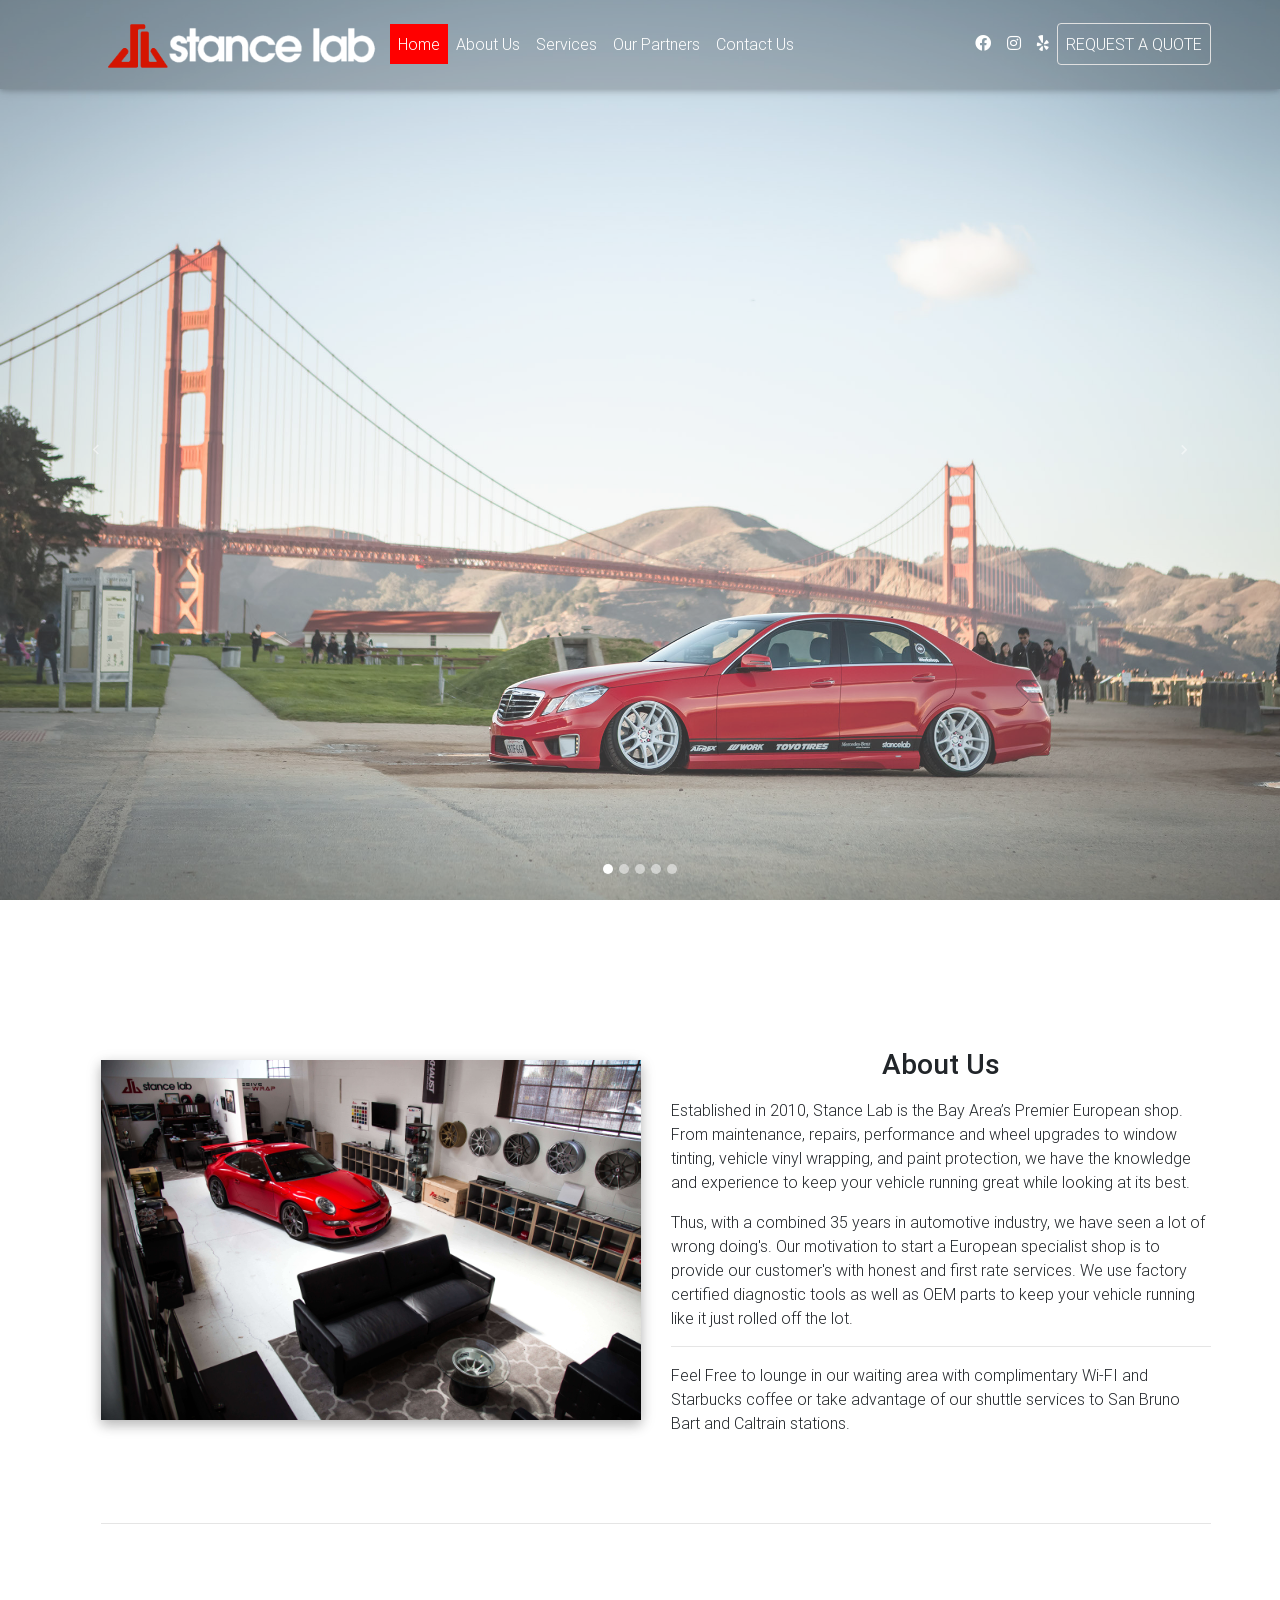
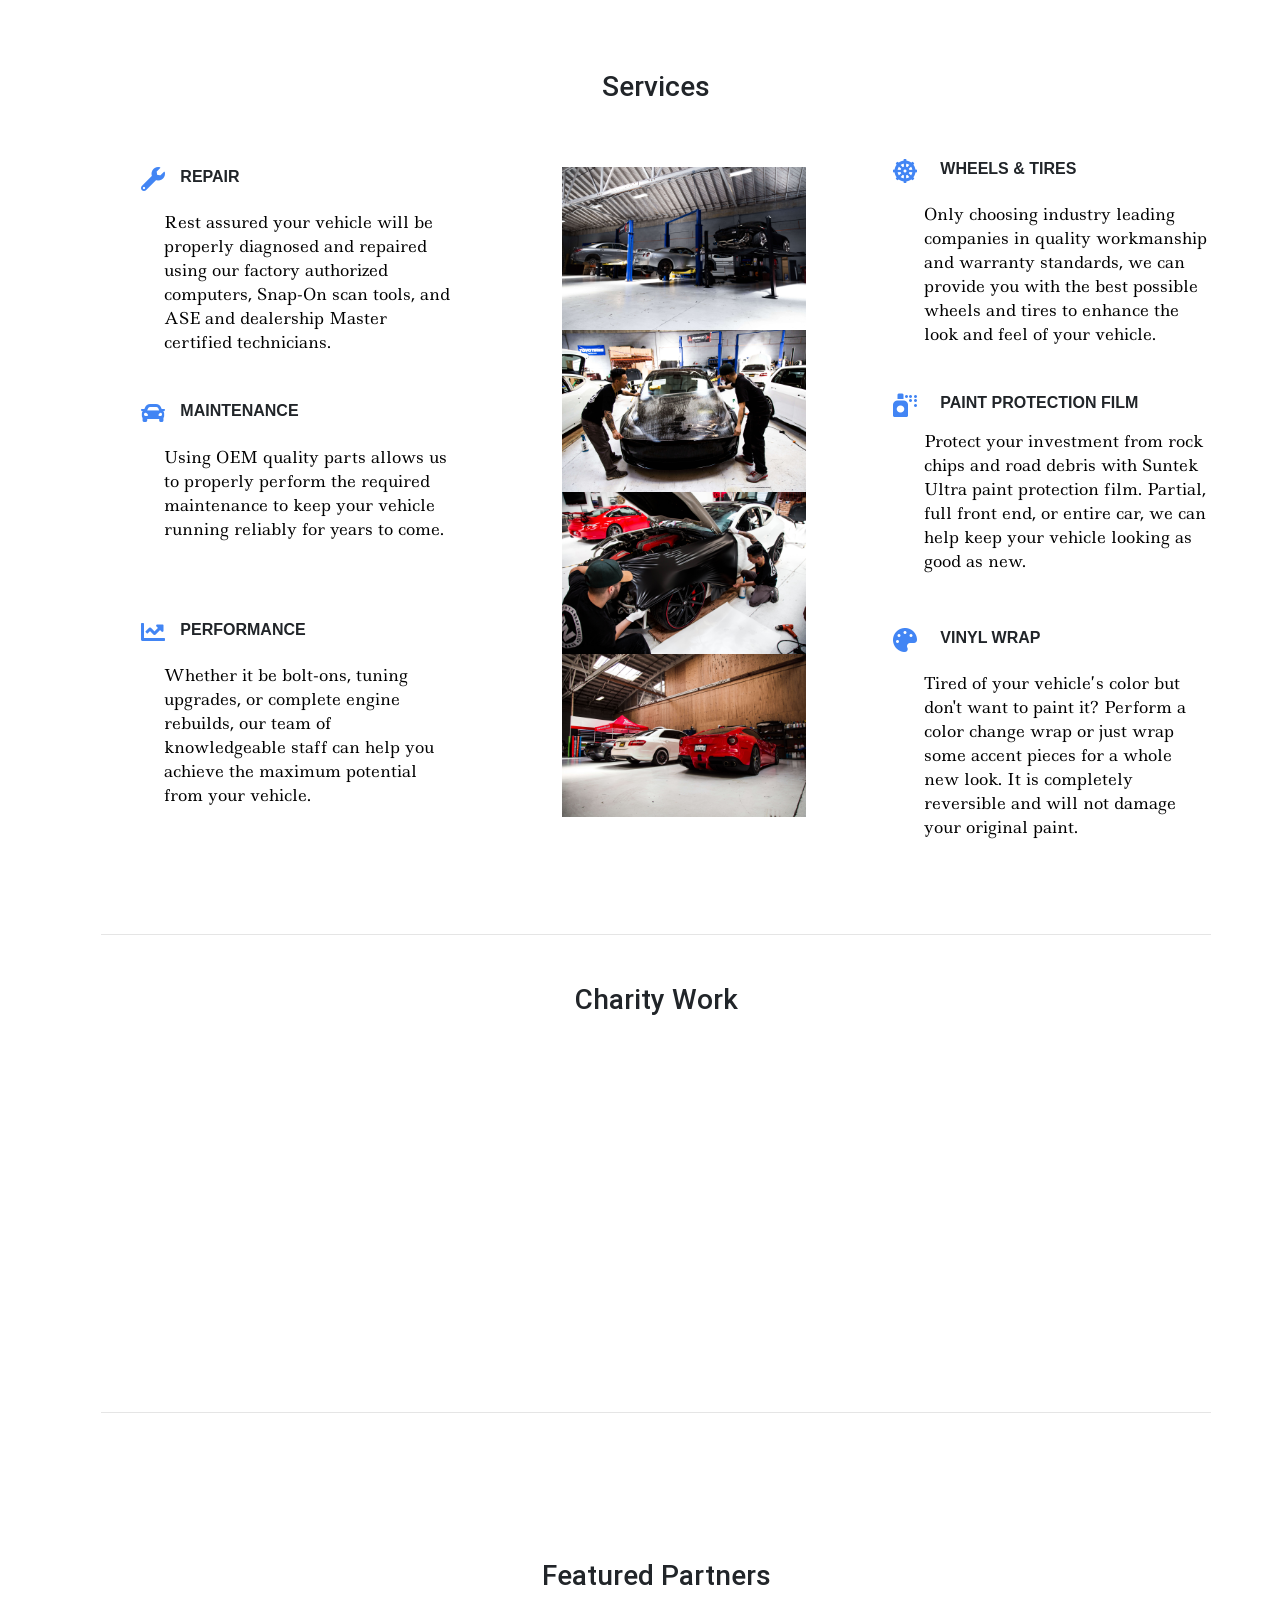
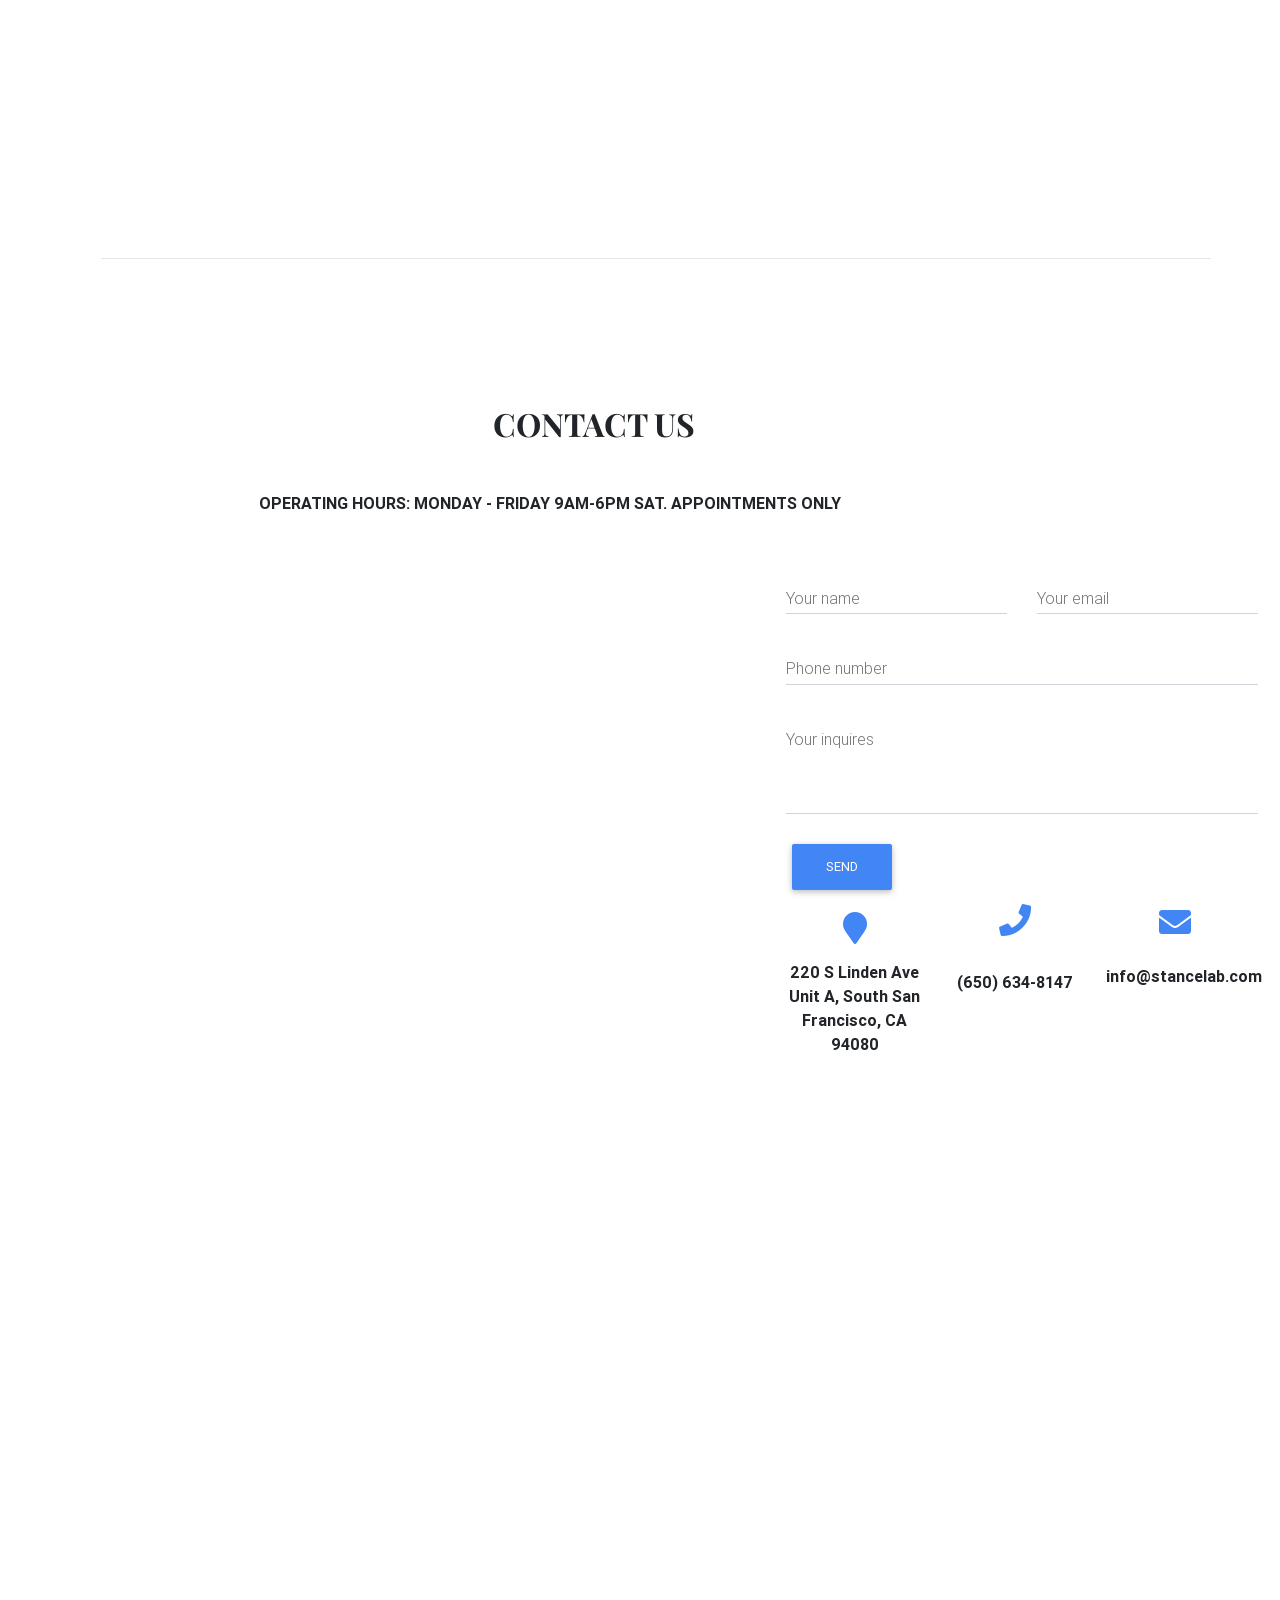
==== index.html @ 94ef3c23 "Final" ====
<!DOCTYPE html>
<html lang="en">

<head>
    <meta charset="utf-8">
    <meta name="viewport" content="width=device-width, initial-scale=1, shrink-to-fit=no">
    <meta http-equiv="x-ua-compatible" content="ie=edge">
    <link rel="shortcut icon" type="image/png" href="img/carousel photo/Logo/stance-logo - icon.png">
    <title>Stance Lab</title>
    <!-- Font Awesome -->
    <link rel="stylesheet" href="https://maxcdn.bootstrapcdn.com/font-awesome/4.7.0/css/font-awesome.min.css">
     <link rel="stylesheet" href="https://use.fontawesome.com/releases/v5.3.1/css/all.css" integrity="sha384-mzrmE5qonljUremFsqc01SB46JvROS7bZs3IO2EmfFsd15uHvIt+Y8vEf7N7fWAU" crossorigin="anonymous">
         <!-- Font-Family -->
    <link href="https://fonts.googleapis.com/css?family=Playfair+Display:400,700" rel="stylesheet">
    <link href="https://fonts.googleapis.com/css?family=Ledger" rel="stylesheet">
    <!-- Bootstrap core CSS -->
    <link href="css/bootstrap.min.css" rel="stylesheet">
    <!-- Material Design Bootstrap -->
    <link href="css/mdb.min.css" rel="stylesheet">
    <!-- Your custom styles (optional) -->
    <link href="css/style.css" rel="stylesheet">
<!--
    <link href="css/style.min.css" rel="stylesheet">
    
        
-->

    <style type="text/css">
      @media (min-width: 800px) and (max-width: 850px) {
              .navbar:not(.top-nav-collapse) {
                  background: #1C2331!important;
              }
          }
    </style>
</head>

<body>

  <!-- Navbar -->
  <nav class="navbar fixed-top navbar-expand-lg navbar-dark scrolling-navbar">
    <div class="container">

        <!-- Logo -->

        <img src="img/carousel photo/Logo/stance-logo.png" alt="logo" class="nav-logo" width ="16%">
      <!-- Collapse -->
      <button class="navbar-toggler" type="button" data-toggle="collapse" data-target="#navbarSupportedContent" aria-controls="navbarSupportedContent"
        aria-expanded="false" aria-label="Toggle navigation">
        <span class="navbar-toggler-icon"></span>
      </button>

      <!-- Links -->
      <div class="collapse navbar-collapse" id="navbarSupportedContent">

        <!-- Left -->
        <ul class=" main-nav navbar-nav mr-auto">
          <li class="nav-item active">
            <a class="nav-link" href="#Home">Home
              <span class="sr-only">(current)</span>
            </a>
          </li>
          <li class="nav-item">
            <a class="nav-link" href="#about">About Us</a>
          </li>
          <li class="nav-item">
            <a class="nav-link" href="#services">Services</a>
          </li>
          <li class="nav-item">
            <a class="nav-link" href="#partners">Our Partners</a>
          </li>
          <li class="nav-item">
            <a class="nav-link" href="#location">Contact Us</a>
          </li>
        </ul>

        <!-- Right -->
        <ul class="second-nav navbar-nav nav-flex-icons">
          <li class="nav-item">
            <a href="https://www.facebook.com/likestancelab/" class="nav-link" target="_blank">
              <i class="FB fab fa-facebook"></i>
            </a>
          </li>
          <li class="nav-item">
            <a href="https://www.instagram.com/stancelab/?hl=en" class="nav-link" target="_blank">
              <i class="IG fab fa-instagram"></i>
            </a>
          </li>
           <li class="nav-item">
            <a href="https://www.yelp.com/biz/stance-lab-san-francisco?osq=stance+lab" class="nav-link" target="_blank">
              <i class="Yelp fab fa-yelp"></i>
            </a>
          </li>
          <li class="nav-item">
            <a href="#form" class="quoteBtn nav-link border border-light rounded">
               Request a quote
            </a>
          </li>
        </ul>
      </div>

    </div>
  </nav>
  <!-- Navbar -->

  <!--Carousel Wrapper-->
  <div id="StanceSlide" class="carousel slide carousel-fade" data-ride="carousel">

    <!--Indicators-->
    <ol class="carousel-indicators">
      <li data-target="#StanceSlide" data-slide-to="0" class=" item1 active"></li>
      <li data-target="#StanceSlide" data-slide-to="1" class="item2"></li>
      <li data-target="#StanceSlide" data-slide-to="2" class="item3"></li>
      <li data-target="#StanceSlide" data-slide-to="3" class="item4"></li>
      <li data-target="#StanceSlide" data-slide-to="4" class="item5"></li>
    </ol>
    <!--/.Indicators-->

    <!--Slides-->
    <div class="carousel-inner" role="listbox">

      <!--First slide-->
      <div id="Home" class="carousel-item active">
      
    <div class="view" style="background-image: url('img/carousel photo/Header%201.jpg'); background-repeat: no-repeat; background-size: cover; background-position: 50% bottom">
        </div>
    
      </div>
      <!--/First slide-->

      <!--Second slide-->
      <div class="carousel-item">
        <div class="view " style="background-image: url('img/carousel photo/Header%202.jpg'); background-repeat: no-repeat; background-size: cover; background-position:50% 80%;">
       </div>
      </div>
      <!--/Second slide-->

      <!--Third slide-->
      <div class="carousel-item">
    <div class="view " style="background-image: url('img/carousel photo/Header%203.jpg'); background-repeat: no-repeat; background-size: cover; background-position: 50% bottom;">
       </div>
      </div>
      <!--/Third slide-->

       <!--Fourth slide-->
      <div class="carousel-item">
    <div class="view " style="background-image: url('img/carousel photo/Header%204.jpg'); background-repeat: no-repeat; background-size: cover; background-position: 50% bottom;">
       </div>
      </div>
      <!--/ Fourth slide-->


    <!--Fifth slide-->
      <div class="carousel-item">
    <div class="view " style="background-image: url('img/carousel photo/Header%205.jpg');  background-repeat: no-repeat; background-size: cover; background-position: 50% bottom;">
       </div>
      </div>
      <!--/ Fifth slide-->
       </div>
    <!--/.Slides-->

    <!--Controls-->
    <a class="leftarrow carousel-control-prev" href="#StanceSlide" role="button" data-slide="prev">
      <span class="carousel-control-prev-icon" aria-hidden="true"></span>
      <span class="sr-only">Previous</span>
    </a>
    <a class="rightarrow carousel-control-next" href="#StanceSlide" role="button" data-slide="next">
      <span class="carousel-control-next-icon" aria-hidden="true"></span>
      <span class="sr-only">Next</span>
    </a>
    <!--/.Controls-->

  </div >
  <!--/.Carousel Wrapper-->
  <!--Main layout-->
  <main class ="mainClass">
   
    <div class="container">

      <!--Section: Main info-->
      <section class="mt-5 wow fadeIn">

        <!--Grid row-->
        <div class="row">

            <div class="col-md-6 mb-4">

            <img src="img/carousel photo/Showroom.jpg" class="showroom-img img-fluid z-depth-1-half" width="100%" alt="Showroom">

          </div>
          <!--Grid column-->
          <!--Grid column-->
          <div id= "about" class="col-md-6 mb-4">

           <!-- Main heading -->
            <h3 class="h3 text-center mb-3">About Us</h3>
            <p> Established in 2010, Stance Lab is the Bay Area’s Premier European shop. From maintenance, repairs, performance and wheel upgrades to window tinting, vehicle vinyl wrapping, and paint protection, we have the knowledge and experience to keep your vehicle running great while looking at its best. </p>

            <p>Thus, with a combined 35 years in automotive industry, we have seen a lot of wrong doing's. Our motivation to start a European specialist shop is to provide our customer's with honest and first rate services. We use factory certified diagnostic tools as well as OEM parts to keep your vehicle running like it just rolled off the lot.</p>
            <!-- Main heading -->

            <hr>

            <p>
              Feel Free to lounge in our waiting area with complimentary Wi-FI and Starbucks coffee or take advantage of our shuttle services to San Bruno Bart and Caltrain stations.</p>
              </div>
          <!--Grid column-->
          </div>
          <!--Grid column-->

        <!--Grid row-->

      </section>
      <!--Section: Main info-->

      <hr class="my-5">

      <!--Section: Main features & Quick Start-->
     
       <!--Section: SERVICES-->
      <section id="services">

        <h2 class="services-h2 my-5 h3 text-center">Services</h2>

        <!--First row-->
        <div class="row features-small mb-5 mt-3 wow fadeIn">

          <!--First column-->
          <div class=" first-row col-md-4">
            <!--First row-->
            <div class="row">
              <div class="col-2">
                <i class="fa fa-wrench"></i>

              </div>
              <div class="col-10">
<!--              <img src="img/carousel photo/Mechanical Shop.jpg" class="MS-1 img-fluid z-depth-1-half" alt="">-->
      <h6 class="left-ft1 feature-title"><strong>Repair</strong></h6>
                <p class="left-gt1 grey-text">Rest assured your vehicle will be properly diagnosed and repaired using our factory authorized computers, Snap-On scan tools, and ASE and dealership Master certified technicians.
                </p>
                <div style="height:15px"></div>
              </div>
            </div>
            <!--/First row-->

            <!--Second row-->
            <div class="row">
              <div class="col-2">
         <i class="fa fa-car"></i>
              </div>
              <div class="col-10">
                <h6 class="left-ft2  feature-title"><strong>Maintenance</strong></h6>
                <p class="left-gt2 grey-text">Using OEM quality parts allows us to properly perform the required maintenance to keep your vehicle running reliably for years to come.</p>
                <div style="height:15px"></div>
              </div>
            </div>
            <!--/Second row-->

            <!--Third row-->
            <div class="row">
              <div class="col-2">
                <i class="fa fa-line-chart" aria-hidden="true"></i>
              </div>
              <div class="col-10">
                <h6 class="left-ft3 feature-title"><strong>Performance</strong></h6>
                <p class="left-gt3 grey-text">
Whether it be bolt-ons, tuning upgrades, or complete engine rebuilds, our team of knowledgeable staff can help you achieve the maximum potential from your vehicle.</p>
                <div style="height:15px"></div>
              </div>
            </div>
            <!--/Third row-->

     <!--Fourth row-->
<!--
            <div class="row">
              <div class="col-2">
                <i class="fa fa-check-circle fa-2x indigo-text"></i>
              </div>
              <div class="col-10">
                <h6 class="feature-title"><strong>Wheels & Tires </strong> </h6>
                <p class="grey-text">Only choosing industry leading companies in quality workmanship and warranty standards, we can provide you with the best possible wheels and tires to enhance the look and feel of your vehicle.</p>
                <div style="height:15px"></div>
              </div>
            </div>
-->
            <!--/Fourth row-->
          </div>
          <!--/First column-->
          <!-- need the alt name -->
           <div class=" first-row col-md-4">
           <div class=" img-row row">
            <img src="img/carousel photo/Mechanical Shop.jpg" width="70%" height="100%"  class="carousel-horiz-1" alt="Repair/Maintenance"> 
            <img src="img/carousel photo/PPF Install.jpg" width="70%" height="100%" class="carousel-horiz-2" alt="Paint Protection Film"> 
            <img src="img/carousel photo/Wrap Install.jpg" width="70%" height="100%"  class="carousel-horiz-3" alt="Wrap Installment"> 
          <img src="img/carousel photo/Wrap Shop.jpg" width="70%" height="100%" class="carousel-horiz-4"  alt="Wrap Done">     
               </div>
            </div>
    
          <!--Third column-->
          <div class="next-row col-md-4 mt-2">
            <!--First row-->
            <div class="row">
              <div class="col-2">
                 <i class="fa fa-dharmachakra"></i>
              </div>
              <div class="col-10">
                <h6 class="right-ft1 feature-title"><strong>Wheels & Tires </strong></h6>
                <p class="right-gt1 grey-text">Only choosing industry leading companies in quality workmanship and warranty standards, we can provide you with the best possible wheels and tires to enhance the look and feel of your vehicle.
                </p>
                <div style="height:15px"></div>
              </div>
            </div>
            <!--/First row-->

            <!--Second row-->
            <div class="row">
              <div class="col-2">
                <i class="fas fa-spray-can"></i>
              </div>
              <div class="col-10">
                <h6 class="right-ft2  feature-title"><strong>Paint Protection Film </strong></h6>
                <p class="right-gt2 grey-text">Protect your investment from rock chips and road debris with Suntek Ultra paint protection film. Partial, full front end, or entire car, we can help keep your vehicle looking as good as new.
</p>
                <div style="height:15px"></div>
              </div>
            </div>
            <!--/Second row-->

            <!--Third row-->
            <div class="row">
              <div class="col-2">
                <i class="fas fa-palette"></i>
              </div>
              <div class="col-10">
                <h6 class="right-ft3 feature-title"><strong>Vinyl Wrap </strong> </h6>
                <p class="right-gt3 grey-text">
Tired of your vehicle’s color but don't want to paint it? Perform a color change wrap or just wrap some accent pieces for a whole new look. It is completely reversible and will not damage your original paint.

                </p>
                <div style="height:15px"></div>
              </div>
            </div>
            <!--/Third row-->

          </div>
          <!--/Third column-->

        </div>
        <!--/First row-->

      </section>
      <!--Section: Not enough-->

      <hr class="mb-5">

       <!--Section: Main features & Quick Start-->
      <section>

        <h3 class="h3 text-center mb-5">Charity Work</h3>

        <!--Grid row-->
        <div class="row wow fadeIn">



          <!--Grid column-->
          <div class=" carousel-hh1  col-xl-3 col-lg-6">
             <img src="img/carousel%20photo/HH%201.jpg" class="hh-1 img-fluid z-depth-1-half" width="90%" height="50%" alt="Happy Hallow">
             </div>
             <div class="carousel-hh2  col-xl-3 col-lg-6">
             <img src="img/carousel%20photo/HH%202.jpg" class="hh-1 img-fluid z-depth-1-half" width="90%" height="50%" alt="Happy Hallow">
             </div>
             <div class=" carousel-hh3  col-xl-3 col-lg-6">
             <img src="img/carousel%20photo/HH%203.jpg" class="hh-1 img-fluid z-depth-1-half" width="90%" height="50%" alt="Happy Hallow">
             </div>


            <!--/Grid column-->

            <!--Grid column-->
          <div class="col-lg-6 col-md-12 px-4">

            <!--First row-->
            <div class="row">
              <div class="col-1 mr-3">

              </div>
              <div class="col-10">

                <p class="hh-text grey-text">It was an honor to partner with Happy Hollow Park and Zoo to create these wonderful print wraps. These vehicles are used to transport their awesome animal helpers to visit schools and other events for educational purposes. So glad we could be a part of this project!</p>
              </div>
            </div>
            <!--/First row-->

          </div>
          <!--/Grid column-->

        </div>
        <!--/Grid row-->
      </section>
         <hr class="partners-hr mb-5">

      <!--Section: More-->
      <section id="partners">

        <h2 class="my-5 h3 text-center">Featured Partners</h2>

        <!--First row-->
        <div class="partner-row row features-small mt-5 wow fadeIn">

          <!--Grid column-->
          <div class="col-xl-3 col-lg-6">
            <!--Grid row-->
            <div class="row">
              <div class=" WE col-10 mb-2 pl-3">
               <a href="http://weistec.com/"> <img src="img/carousel photo/vendors/WeistcEngineering.jpg" class="hh-1 img-fluid z-depth-1-half" alt="WeistcEngineering">  </a>
              </div>
            </div>
            <!--/Grid row-->
          </div>
          <!--/Grid column-->

          <!--Grid column-->
          <div class="col-xl-3 col-lg-6">
            <!--Grid row-->
            <div class="row">
              <div class="FI col-10 mb-2">
                <a href ="http://www.fi-exhaust.com/"><img src="img/carousel%20photo/vendors/FI.png" class="hh-1 img-fluid z-depth-1-half" alt="Fi Exhaust"> </a>
              </div>
            </div>
            <!--/Grid row-->
          </div>
          <!--/Grid column-->

          <!--Grid column-->
          <div class="col-xl-3 col-lg-6">
            <!--Grid row-->
            <div class="row">

              <div class="LW col-10 mb-2">
                  <a href ="http://libertywalk.co.jp/"><img src="img/carousel photo/vendors/lb-logo01.png" class="hh-1 img-fluid z-depth-1-half" alt="Liberty Walk"> </a>
              </div>
            </div>
            <!--/Grid row-->
          </div>
          <!--/Grid column-->

          <!--Grid column-->
          <div class="col-xl-3 col-lg-6">
            <!--Grid row-->
            <div class="row">

              <div class=" HRE col-10 mb-2">
                <a href ="https://www.hrewheels.com/"><img src="img/carousel photo/vendors/HreP.jpg" class="hh-1 img-fluid z-depth-1-half" alt="HRE Performance"> </a>
              </div>
            </div>
            <!--/Grid row-->
          </div>
          <!--/Grid column-->

        </div>
        <!--/First row-->

        <!--Second row-->
        <div class="partner-row-two row features-small mt-4 wow fadeIn">

          <!--Grid column-->
          <div class="col-xl-3 col-lg-6">
            <!--Grid row-->
            <div class="row">

              <div class="Foregestar col-10 mb-2">
                     <a href ="https://www.forgestar.com/"><img src="img/carousel photo/vendors/Forgestar.png" class="hh-1 img-fluid z-depth-1-half" alt="Forgestar"> </a>
              </div>
            </div>
            <!--/Grid row-->
          </div>
          <!--/Grid column-->

          <!--Grid column-->
          <div class="col-xl-3 col-lg-6">
            <!--Grid row-->
            <div class="row">

              <div class=" M col-10 mb-2">
                <a href ="https://www.3m.com/"><img src="img/carousel photo/vendors/3MFILMS.png" class="hh-1 img-fluid z-depth-1-half" alt="3M"> </a>
              </div>
            </div>
            <!--/Grid row-->
          </div>
          <!--/Grid column-->

          <!--Grid column-->
          <div class="col-xl-3 col-lg-6">
            <!--Grid row-->
            <div class="row">

              <div class="SunTek col-10 mb-2">
               <a href ="https://www.suntekfilms.com/Default.aspx"><img src="img/carousel photo/vendors/suntekPNG.png" class="hh-1 img-fluid z-depth-1-half" alt="SunTek"> </a>
              </div>
            </div>
            <!--/Grid row-->
          </div>
          <!--/Grid column-->

          <!--Grid column-->
          <div class="col-xl-3 col-lg-6">
            <!--Grid row-->
            <div class="row">

              <div class="Avery col-10 mb-2">
                 <a href ="https://graphics.averydennison.com/en/home.html"><img src="img/carousel photo/vendors/Avery.png" class="hh-1 img-fluid z-depth-1-half" alt="Avery Dennison"> </a>
              </div>
            </div>
            <!--/Grid row-->
          </div>
          <!--/Grid column-->

        </div>
        <!--/Second row-->

      </section>
      <!--Section: More-->
   
    <hr class=" hr-location mb-5">
    <!-- Google Map -->
<div class=" form-row row" id="form">
             <hr class="next-sec mb-5">

          <section id="location">
            <h2 class="request-quote my-5 h3 text-center">Contact Us</h2>
              <p class="inquries"><strong>OPERATING HOURS: MONDAY - FRIDAY 9AM-6PM SAT. APPOINTMENTS ONLY </strong> </p>
        <div class="map" style="height: 500px"></div>

           <!--Grid column-->
        <div class="contactForm col-md-9 mb-md-0 mb-5">
            <form id="contact-form" name="contact-form" action="mail.php" method="POST">

                <!--Grid row-->
                <div class="row">

                    <!--Grid column-->
                    <div class="col-md-6">
                        <div class="md-form mb-0">
                            <input type="text" id="name" name="name" class="form-control" required>
                            <label for="name" class="">Your name</label>
                        </div>
                    </div>
                    <!--Grid column-->

                    <!--Grid column-->
                    <div class="col-md-6">
                        <div class="md-form mb-0">
                            <input type="email" id="email" name="email" class="form-control" required>
                            <label for="email" class="">Your email</label>
                        </div>
                    </div>
                    <!--Grid column-->

                </div>
                <!--Grid row-->

                <!--Grid row-->
                <div class="row">
                    <div class="col-md-12">
                        <div class="md-form mb-0">
                            <input type="text" id="subject" name="subject" class="form-control" required>
                            <label for="subject" class="">Phone number</label>
                        </div>
                    </div>
                </div>
                <!--Grid row-->

                <!--Grid row-->
                <div class="row">

                    <!--Grid column-->
                    <div class="col-md-12">

                        <div class="md-form">
                            <textarea type="text" id="message" name="message" rows="2" class="form-control md-textarea"></textarea>
                            <label for="message">Your inquires</label>
                        </div>

                    </div>
                </div>
                <!--Grid row-->

            </form>
                <div class="sendBtn center-on-small-only">
                        <a class="btn btn-primary" onclick="validateForm()">Send</a>
                    </div> <div class="status" id="status"></div>
        </div>
        <!--Grid column-->

        <!--Grid column-->
      <div class=" contactForm col-md-3 text-center">
            <ul class="list-unstyled mb-0">
                <li><i class="fa fa-map-marker fa-2x"></i>
                    <p class ="address_CT">220 S Linden Ave Unit A, South San Francisco, CA 94080</p>
                </li>

                <li><i class="fa fa-phone mt-4 fa-2x"></i>
                    <p class ="number_CT">(650) 634-8147</p>
                </li>

                <li><i class="fa fa-envelope mt-4 fa-2x"></i>
                    <p class ="email_CT"> info@stancelab.com</p>
                </li>
            </ul>
        </div>
        <!--Grid column-->
</section>
</div>
</div>
</main>
  <!--Main layout-->

  <!--Footer-->
  <footer class="page-footer text-center font-small mt-4 wow fadeIn">

    <!--Call to action-->
    <div class="pt-4">
         <a href="#StanceSlide"><img src="img/carousel photo/Logo/stance-logo - icon.png" alt="logo" class="footer-logo" width ="3%"></a>
     
    </div>
  <!--/.Call to action-->

    <hr class="my-4">

    <!-- Social icons -->
    <div class="pb-4">
      <a href="https://www.facebook.com/likestancelab/" target="_blank">
        <i class="fab fa-facebook mr-3"></i>
      </a>

      <a href="https://www.instagram.com/stancelab/?hl=en " target="_blank">
        <i class="fab fa-instagram mr-3"></i>
      </a>

      <a href="https://www.yelp.com/biz/stance-lab-san-francisco" target="_blank">
        <i class="fab fa-yelp mr-3"></i>
      </a>
</div>
    <!-- Social icons -->

    <!--Copyright-->
    <div class="footer-copyright py-3">
      © 2018 Copyright:
      <a href="https://mdbootstrap.com/bootstrap-tutorial/" target="_blank"> Stacelab.com </a>
    </div>
    <!--/.Copyright-->

  </footer>
  <!--/.Footer-->

    <!-- SCRIPTS -->
    <!-- JQuery -->
    <script type="text/javascript" src="js/jquery-3.3.1.min.js"></script>
     <script src="https://cdnjs.cloudflare.com/ajax/libs/jquery/3.2.1/jquery.min.js"></script>
    <!-- Bootstrap tooltips -->
    <script type="text/javascript" src="js/popper.min.js"></script>
    <!-- Bootstrap core JavaScript -->
    <script type="text/javascript" src="js/bootstrap.min.js"></script>
    <!-- MDB core JavaScript -->
    <script type="text/javascript" src="js/mdb.min.js"></script>
    <!-- Google Maps -->
     <script src="https://maps.google.com/maps/api/js?key=AIzaSyBK3Wv9VU744TjYzlObE9_osPQ2IBI7tfQ"></script>
    <script src="js/gmaps.js"></script>
    <script src ="js/script.js"></script>
      <!-- Initializations -->
  <script type="text/javascript">
    // Animations initialization
    new WOW().init();
      
      $('a[href*="#"]')
  // Remove links that don't actually link to anything
  .not('[href="#"]')
  .not('[href="#0"]')
  .click(function(event) {
    // On-page links
    if (
      location.pathname.replace(/^\//, '') == this.pathname.replace(/^\//, '')
      &&
      location.hostname == this.hostname
    ) {
      // Figure out element to scroll to
      var target = $(this.hash);
      target = target.length ? target : $('[name=' + this.hash.slice(1) + ']');
      // Does a scroll target exist?
      if (target.length) {
        // Only prevent default if animation is actually gonna happen
        event.preventDefault();
        $('html, body').animate({
          scrollTop: target.offset().top
        }, 1000, function() {
          // Callback after animation
          // Must change focus!
          var $target = $(target);
          $target.focus();
          if ($target.is(":focus")) { // Checking if the target was focused
            return false;
          } else {
            $target.attr('tabindex','-1'); // Adding tabindex for elements not focusable
            $target.focus(); // Set focus again
          };
        });
      }
    }
  });

      
    function validateForm() {
   document.getElementById('status').innerHTML = "Sending...";
formData = {
    'name'     : $('input[name=name]').val(),
    'email'    : $('input[name=email]').val(),
    'subject'  : $('input[name=subject]').val(),
    'message'  : $('textarea[name=message]').val()
};


$.ajax({
url : "mail.php",
type: "POST",
data : formData,
success: function(data, textStatus, jqXHR)
{

    $('#status').text(data.message);
    if (data.code) //If mail was sent successfully, reset the form.
    $('#contact-form').closest('form').find("input[type=text], textarea").val("");
},
error: function (jqXHR, textStatus, errorThrown)
{
    $('#status').text(jqXHR);
}
});
}
      
$('.carousel').carousel({
interval: 3000
})   

      
      
</script>
</body>

</html>
---- css/style.css ----
/* Required height of parents of the Full Page Carousel for proper displaying carousel itself */

html,
body,
.view {
  height: 100%; 

}
/* Full Page Carousel itself*/
.carousel {
  height: 100%; }
  .carousel .carousel-inner {
    height: 100%; }
    .carousel .carousel-inner .carousel-item,
    .carousel .carousel-inner .active {
      height: 100%; }

.carousel-logo{
    position: relative;
    left:8rem;
}
.container{
    position: relative;
    left: 1rem;
}
.view{
    opacity: 0.8 !important;
    overflow-x: hidden;
}
.mask{
    background-color: none;
}
/* Navbar animation */
.nav-logo{
    width:26%;
}
.navbar.navbar-dark .navbar-nav .nav-item.active>.nav-link{
    background-color: rgb(255, 0, 0) !important;
}
.navbar {
  background-color: rgba(0, 0, 0, 0.2); }

.top-nav-collapse {
  background-color: #1C2331; }

/* Adding color to the Navbar on mobile */
@media only screen and (max-width: 768px) {
  .navbar {
    background-color: #1C2331; } 
}

/* Footer color for sake of consistency with Navbar */
.page-footer {
  background-color: #1C2331; }

.quoteBtn{
    text-transform: uppercase;
    color:#F9F9F9;


}

.quoteBtn:hover{
    background-color:#BF0920;
    color:#F9F9F9;

}


.d-none{
    display:block !important;
}



.fa-wrench,
.fa-car{
   color: #4285f4!important;
    font-size:1.5rem;
        position: relative;
    left: 2.5rem;
    top: 1rem;
}

.fa-line-chart{
    color: #4285f4!important;
    font-size:1.5rem;
        position: relative;
    left: 2.5rem;
    top: 3rem;

}

.fa-dharmachakra,
.fa-spray-can{
     color: #4285f4!important;
    font-size:1.5rem;
     position: relative;
    left: 2rem;
}
.fa-palette{
      color: #4285f4!important;
    font-size:1.5rem;
     position: relative;
    left: 2rem;
}

.feature-title{
    font-family: 'Bitter', sans-serif;
    font-weight: bold;
}


.hh-text{

    position: relative;
    top: 1rem;
    left:20rem;
    text-align: center;


}


strong
{
        text-transform: uppercase;
}

.grey-text{
     font-family: 'Ledger', serif;
    color:black !important;
}


.showroom-img{
   position: relative;
    top: 7rem;
}

#about{
  padding-top: 100px;
}

#services{
  padding-top: 50px;
}

#location{
  padding-top:50px;
}
#partners{
  padding-top:50px;
}


.form-row{
        max-height: 936px;
}


.request-quote{
    text-transform: uppercase;
    text-align: center;
    font-weight: bold;
    position: relative;
    font-family: 'Playfair Display', serif;
    right:18rem;
    font-size:2rem;
}
.inquries{
    position: relative;
    text-transform: uppercase;
    font-weight: bold;
    
    right:18rem;
}
.contactForm{
        position: relative;
    bottom: 30rem;
    left: 14rem;

}
.fa-map-marker{
    padding:1rem;
}
.fa-phone {
  position: relative;
    bottom: 12rem;
    left: 10rem;

}
.number_CT{
      position: relative;
    bottom: 10rem;
    left: 10rem;
}

.fa-envelope{
    position: relative;
    bottom: 18rem;
    left: 20rem;
}
.email_CT{
    position: relative;
    bottom: 16.5rem;
    left: 20rem;
}

.left-ft1,
.left-ft2,
.left-ft3{
    padding:1rem;
}
.left-ft3{
    position: relative;
    top: 2rem;
}

.left-gt3{
    position: relative;
    top: 2rem;
}


.right-ft1,
.right-ft2{
padding: 1rem;
position: relative;
bottom: 1rem;

}
.right-ft3{
    padding: 1rem;
position: relative;
bottom: 1rem;
}

.right-gt1{
        position: relative;
    bottom: 1rem;
}
.right-gt2{
    position: relative;
    bottom: 1.5rem;
}
.right-gt3{
    position: relative;
    bottom: 1rem;
}
.img-row{
     padding:1rem;
    position: relative;
    left: 5rem;
}


.carousel-hh1{
    width:500px;
    position: relative;
    left: 12rem;
}

.carousel-hh2{
    position: relative;
    left: 10rem;
}

.carousel-hh3{
    position: relative;
    left: 9rem;
}

.map{
    position: relative;
    right:32rem;
    width: 669px;
}


.fa-map-marker,
.fa-phone,
.fa-envelope{
    color: #4285f4!important;
    
    
}
.address_CT,
.number_CT,
.email_CT{
    font-weight: bold;
}
.fa-facebook:hover{
    color: #3b5998;
}
.fa-instagram:hover{
    color:#c32aa3;


}
.fa-yelp:hover{
    color:#d32323;
}
.info{
    font-weight: bolder;
    font-family: 'Ledger', serif;
    
}

#status
{
    font-size: 1.5rem;
    color: #4285f4!important;
}
/* Media Queries */
@media only screen and (max-width:1200px){
.carousel .carousel-indicators li {
    top: -3rem;
}

.view{
        height:100%;
    }
.nav-logo {
    width: 22%;
}
.img-row{
    width: 352px;
    height: 200px;
    position: relative;
    left: 4rem;
    bottom: 2rem;
    }    
.left-ft1{
    position: relative;
    padding: 1rem;
    bottom: 3rem;
    font-size: 15px; 
    }  
    
 .left-gt1
{
    position: relative;
    bottom: 3rem;
    font-size: 15px;
    }   
    
.left-ft2{
        position: relative;
    padding: 1rem;
    bottom: 1rem;
    font-size: 15px;  
    }   
    
 .left-gt2
{
    position: relative;
    font-size: 15px;
    }      

.left-ft3 {
    position: relative;
    top: 1rem;
}    
    
.left-gt3 {
    position: relative;
    top: 1rem;
    font-size: 15px;
}    
    
    
    
.fa-wrench {
    color: #4285f4!important;
    font-size: 1.5rem;
    position: relative;
    left: 1.5rem;
    top: -2rem;
}
.fa-car{
         color: #4285f4!important;
    font-size: 1.5rem;
    position: relative;
    left: 1.5rem;
    top: 0;  
    }    

.fa-line-chart {
    color: #4285f4!important;
    font-size: 1.5rem;
    position: relative;
    left: 1.5rem;
    top: 2rem;

}
.right-ft1, 
.right-ft2, 
.right-ft3 {
    position: relative;
    padding: 1rem;
    bottom: 3rem;
    font-size: 14px;
}
   
.right-gt1,
.right-gt2,
.right-gt3 {
       position: relative;
    bottom: 3rem;
    font-size: 15px;
}    
    

.fa-dharmachakra, 
.fa-spray-can,
.fa-palette {
    color: #4285f4!important;
    font-size: 1.5rem;
    position: relative;
    left: 1rem;
    bottom: 2rem;
}     
.hh-text{

 position: relative;
    top: 3rem;
    left: 15rem;
    text-align: center;

}
.carousel-hh1{
        max-width: 20rem;
    left: 3rem;

}
.carousel-hh2{
    max-width: 20rem;
    left: 1rem;

}
.carousel-hh3{
    max-width: 20rem;
    bottom: 0;
    left:0;
    }
.partners-hr{
        position: relative;
        top:4rem;
    }
    
 .request-quote{
    right:10rem;
    font-size:2rem;
}
.inquries{
    
    right:11rem;
}
.map{
     top:1rem;
    right:25rem;
    width:100%;
    }    
.contactForm{
    bottom: 30rem;
    left: 12rem;

}

.fa-phone {
  position: relative;
    bottom: 12rem;
    left: 10rem;

}
.number_CT{
      position: relative;
    bottom: 10rem;
    left: 10rem;
}

.fa-envelope{
    position: relative;
    bottom: 20rem;
    left: 20rem;
}
.email_CT{
    position: relative;
    bottom: 17.5rem;
    left: 20rem;
}
.footer-logo{
        width:4.5%;
    }    

.fa-facebook,
.fa-instagram,
.fa-yelp
    {
   font-size:1.3rem;
    }

}


@media only screen and (max-width:991px)
{
.carousel .carousel-indicators li {
    top: -3rem;
}
.navbar .nav-item .nav-link {
    padding-right: 20px;
    padding-left: 5px;
}
.fa-facebook, .fa-instagram, .fa-yelp {
    position: relative;
    left: -0.1rem;
}
    
    .carousel-control-prev,
    .carousel-control-next {
         bottom:10rem;    
        
        
    }   
.mainClass{
        position: relative;
    top: -15rem;
    }   
.carousel-indicators{
        bottom:9rem;
}
.carousel {
    height: 90%;
}
.view{
        height:70%;
    }
.img-row{
    width: 357px;
    height: 250px;
    position: relative;
    left: 0rem;
    bottom: 2rem;
    }    
.left-ft1{
    position: relative;
    padding: 1rem;
    bottom: 3rem;
    font-size: 15px; 
    }  
    
 .left-gt1
{
    position: relative;
    bottom: 3rem;
    font-size: 15px;
    }   
    
.left-ft2{
        position: relative;
    padding: 1rem;
    bottom: 1rem;
    font-size: 15px;  
    }   
    
 .left-gt2
{
    position: relative;
    font-size: 15px;
    }      

.left-ft3 {
    position: relative;
    top: 4rem;
}    
    
.left-gt3 {
    position: relative;
    top: 4rem;
    font-size: 15px;
}    
    
    
    
.fa-wrench {
    color: #4285f4!important;
    font-size: 1.5rem;
    position: relative;
    left: 1.5rem;
    top: -2rem;
}
.fa-car{
         color: #4285f4!important;
    font-size: 1.5rem;
    position: relative;
    left: 1.5rem;
    top: 0;  
    }    

.fa-line-chart {
    color: #4285f4!important;
    font-size: 1.5rem;
    position: relative;
    left: 1.5rem;
    top: 5rem;

}
    
    
.right-ft1, 
.right-ft2, 
.right-ft3 {
    position: relative;
    padding: 1rem;
    bottom: 3rem;
    font-size: 14px;
}
   
.right-gt1,
.right-gt2,
.right-gt3 {
       position: relative;
    bottom: 3rem;
    font-size: 15px;
}    
    

.fa-dharmachakra, 
.fa-spray-can,
.fa-palette {
    color: #4285f4!important;
    font-size: 1.5rem;
    position: relative;
    left: 1rem;
    bottom: 2rem;
} 
.hh-text{

 top: -9rem;
    left: 1rem;

}
.carousel-hh1{
     position: relative;
    left: 1rem;
    max-width: 17rem;


}
.carousel-hh2{
      padding: 1rem;
    left: -1rem;
    max-width: 17rem;
    bottom: 1rem;

}
.carousel-hh3{
     bottom: 12rem;
    left: 31rem;
    max-width: 17rem;
    }
.partners-hr{
    position: relative;
    top:-6rem;
}    
.form-row{
        max-height: 644px;
}
  .request-quote{
    right:3rem;
    font-size:2rem;
}
.inquries{
    
    right:2rem;
}
.map{
    width:60%;
     top:1rem;
    right:10rem;
    }    
.contactForm{
    bottom: 30rem;
    left: 13rem;

}
.fa-map-marker{
    position: relative;
    font-size:1.5rem;
     right:2rem;
    }
    
.address_CT{
    position: relative;
   right:2rem;
    }   
    
    
    
.fa-phone {
  position: relative;
    font-size:1.5rem;
    bottom: 12rem;
    left: 5rem;

}
.number_CT{
    position: relative;
    bottom: 10rem;
    left: 5rem;
}

.fa-envelope{
    position: relative;
     font-size:1.5rem;
    bottom: 19rem;
    left: 12rem;
}
.email_CT{
    position: relative;
    bottom: 16.8rem;
    left: 13rem;
}
.footer-logo{
        width:5%;
        position: relative;
        left:-0.5rem;
    }
.fa-facebook,
.fa-instagram,
.fa-yelp
    {
   font-size:1.2rem;
    }
}

@media only screen and (max-width: 767px)
{  
  .carousel .carousel-indicators li {
    top: 5rem;
}
    .navbar .nav-item .nav-link {
    padding-right: 20px;
    padding-left: 5px;
}
.fa-facebook, .fa-instagram, .fa-yelp {
    position: relative;
    left: -0.1rem;
}
 .carousel-control-prev,
    .carousel-control-next {
         bottom:20rem;    
        
        
    }   
.mainClass{
    position: relative;
    top: -26rem;
    left:4rem;
        max-width: 65%;

    }   
.carousel-indicators{
        bottom:21rem;
        
}
.view{
        height:50%;
    }    
.carousel {
    height: 100%;
}
.img-row{
    width: 300px;
    height: 142px;
    position: relative;
    left: 6rem;
    bottom: 9rem;
    } 
.carousel-horiz-1 {
    position: relative;
    left: -6rem;
    }   
.carousel-horiz-2 {
    position: relative;
    left: 7rem;
    bottom: 7rem;
    }   
.carousel-horiz-3 {
    position: relative;
    top: -6rem;
    left: -6rem;
    bottom: 7rem;
    }   
.carousel-horiz-4 {
    position: relative;
    left: 7rem;
    bottom: 13rem;
    }   
    .services-h2{
        position: relative;
        bottom:5rem;
    }
.left-ft1{
     bottom: 8rem;
    left: -1.5rem

    }  
    
 .left-gt1
{
    right:2rem;
    bottom: 8rem;

    }   
    
.left-ft2{
       
      bottom: 8rem;
    left: -1.5rem
   
    }   
    
 .left-gt2
{
    right:2rem;
    bottom: 9rem;
    }      

.left-ft3 {
    top: -10rem;
    right:1.5rem

}    
    
.left-gt3 {
    top: -10rem;
    right:2rem;
}    
    
    
    
.fa-wrench {
  left:0.9rem;
    top: -7rem;
}
.fa-car{
    left:0.9rem;
    top: -7rem;
    }    

.fa-line-chart {
      left:0.9rem;
    top: -9rem;
}
.right-ft1,   
.right-ft2,
.right-ft3 {
   
    bottom: 2.5rem;
    right:1.5rem;
  
}

.right-gt1,
.right-gt2,
.right-gt3{
        right:2rem; 
    } 
 
   
.fa-dharmachakra,    
.fa-spray-can,
.fa-palette {
    left: 0.9rem;
    bottom:1.7rem;
    
}

 .carousel-hh1{
    left: 6rem;
   


}
.carousel-hh2{
    bottom: 0.25rem;
    left: 6rem;
 

}
.carousel-hh3{
       bottom: 1rem;
    left:6rem;
    }   
.hh-text {
    top: 1rem;
    left: -1rem;
    }
    
.partners-hr {
    position: relative;
    top: 1rem;
}
    .partner-row,
    .partner-row-two{
        position: relative;
        left:5rem;
    }    
    
.form-row{
   max-height: 1037px;
}
  .request-quote{
    right:-2rem;
    font-size:2rem;
}
.inquries{
    
    left:3.5rem;
    font-size:15px;
    font-weight: bold;
    text-align: center;
}
.map{
    width:100%;
     top:1rem;
    left:3rem;
    }    
.contactForm{
    top: 1rem;
    left: 3rem;

}
.sendBtn{
       position: relative;
    left:8.5rem;
    }    
.fa-map-marker{
    position: relative;
    font-size:1.5rem;
     right:1rem;
    bottom:3.5rem
    }
    
.address_CT{
    position: relative;
   right:1rem;
    bottom:3.5rem;
    font-size:13px;
    font-weight: bold;
    
    }   
    
.fa-phone {
  position: relative;
    font-size:1.5rem;
    bottom: 5rem;
    left: -1.2rem;

}
.number_CT{
    position: relative;
    bottom: 5rem;
    left: -1.2rem;
    font-weight: bold;
}

.fa-envelope{
    position: relative;
     font-size:1.5rem;
    bottom: 7rem;
    left: -1.2rem;
}
.email_CT{
    position: relative;
    bottom: 7rem;
    left: -1.2rem;
     font-weight: bold;
}  
.footer-logo{
        width:8%;
        
    }   
    
    

}
@media only screen and (max-width: 497px) {
    
    .navbar .nav-item .nav-link {
    padding-right: 20px;
    padding-left: 5px;
}
.carousel .carousel-indicators li {
  display:none;
    }
.fa-facebook, .fa-instagram, .fa-yelp {
    position: relative;
    left: -0.1rem;
}
    .nav-logo{
        width:30%;
    }
    .second-nav{
        position: relative;
        left:2rem;
    }
 .carousel-control-prev,
    .carousel-control-next {
         bottom:22rem;    
        
        
    }   
.mainClass{
        position: relative;
    top: -25rem;
    }   
.carousel-indicators{
       display:none;
        
}
.view{
        height:38%;
    }    
.carousel {
    height: 100%;
}
   .showroom-img{
        top:2rem;
    } 
.services-h2{
    position: relative;
    top: -7rem;
    left:-1rem;

    }
    
.img-row{
    width: 250px;
    height: 142px;
    position: relative;
    left:-1rem;
    bottom: 9rem;
    } 
.carousel-horiz-1 {
    position: relative;
    left: -4rem;
    }   
.carousel-horiz-2 {
    position: relative;
    left: 6rem;
    bottom: 7rem;
    }   
.carousel-horiz-3 {
    position: relative;
    top: -6rem;
    left: -4rem;
    bottom: 7rem;
    }   
.carousel-horiz-4 {
    position: relative;
    left: 6rem;
    bottom: 13rem;
    }   

.left-ft1{
    bottom: 9rem;
    left:-1.5rem;

    }  
    
 .left-gt1
{
    
    bottom: 9rem;


    }   
    
.left-ft2{
       
    bottom: 10rem;
     left:-1.5rem;
   
    }   
    
 .left-gt2
{
     top: -10rem;
    }      

.left-ft3 {
    top: -10rem;
     left:-1.5rem;

}    
    
.left-gt3 {
    top: -10rem;
}    
    
    
    
.fa-wrench {
 
    left: 0rem;
    top: -8.2rem;
}
.fa-car{
    left: 0rem;
    top: -9.2rem;
    }    

.fa-line-chart {
      left: 0rem;
    top: -9.2rem;
}
.right-ft1,   
.right-ft2,
.right-ft3 {
   
    bottom: 2rem;
     left:-0.5rem;
  
}

.right-gt1,
.right-gt2,
.right-gt3{
        bottom:2rem;  
        left:-1rem;
    } 
 
    .fa-spray-can{
        left: 1rem;
    bottom:0.5rem;
    }
    
.fa-dharmachakra,    
.fa-palette {
    left: 1rem;
    bottom:1.1rem;
}
    
 .carousel-hh1{
    left: 1rem;
    max-width: 15rem;


}
.carousel-hh2{
    bottom: 0.5rem;
    left: 1rem;
    max-width: 15rem;

}
.carousel-hh3{
       bottom: 1rem;
    left: 1rem;
    max-width: 15rem;

    }   
       
.hh-text{

 top: 1rem;
    left: 1rem;

}
    
.partners-hr {
    top: 2rem;
}  
    
 .partner-row,
    .partner-row-two{
        position: relative;
        left:1rem;
    }    
    
.form-row{
   max-height: 1000px;
}
  .request-quote{
    right:1rem;
    font-size:2rem;
}
.inquries{
    
    left:-0.5rem;
    font-size:15px;
    font-weight: bold;
    text-align: center;
}
    
#location{
        position: relative;
        bottom:10rem;
    }    
    
    
.map{
    width:100%;
     top:1rem;
    left:-1rem;
    }    
.contactForm{
    top: 1rem;
    left: -1rem;

}
.sendBtn{
       position: relative;
    left:2rem;
    }    
.fa-map-marker{
    position: relative;
    font-size:1.5rem;
     right:-0.2rem;
    bottom:3.5rem
    }
    
.address_CT{
    position: relative;
   right:-0.2rem;
    bottom:3.5rem;
    font-size:13px;
    font-weight: bold;
    
    }   
    
.fa-phone {
  position: relative;
    font-size:1.5rem;
    bottom: 5rem;
    left: 0.1rem;

}
.number_CT{
    position: relative;
    bottom: 5rem;
    left: 0.1rem;
    font-weight: bold;
}

.fa-envelope{
    position: relative;
     font-size:1.5rem;
    bottom: 7rem;
    left: 0.1rem;
}
.email_CT{
    position: relative;
    bottom: 7rem;
    left: 0.6rem;
     font-weight: bold;
}
.footer-logo{
        width: 9%;
        position: relative;
        top:1rem;
        left:-0.9rem;
    }
    .status{
        text-align: center;
    }
 .fa-facebook,
.fa-instagram,
.fa-yelp
    {
   position: relative;
    left:0.9rem;
    }
    .pb-4{
        position: relative;
        left:-1rem;
    }
    .footer-copyright{
        position: relative;
        left:-1rem;
    }  
}
---- css/style.min.css ----
.carousel,.carousel .carousel-inner,.carousel .carousel-inner .active,.carousel .carousel-inner .carousel-item,.view,body,html{height:100%}.inquries,.request-quote{text-transform:uppercase;right:18rem;font-weight:700}.address_CT,.email_CT,.feature-title,.inquries,.number_CT,.request-quote{font-weight:700}.carousel-logo{position:relative;left:8rem}.container{position:relative;left:1rem}.view{opacity:.8!important}.mask{background-color:none}.nav-logo{width:26%}.navbar.navbar-dark .navbar-nav .nav-item.active>.nav-link{background-color:red!important}.navbar{background-color:rgba(0,0,0,.2)}.page-footer,.top-nav-collapse{background-color:#1C2331}@media only screen and (max-width:768px){.navbar{background-color:#1C2331}}.quoteBtn{text-transform:uppercase;color:#F9F9F9}.quoteBtn:hover{background-color:#BF0920;color:#F9F9F9}.fa-car,.fa-dharmachakra,.fa-line-chart,.fa-palette,.fa-spray-can,.fa-wrench{color:#4285f4!important;font-size:1.5rem;position:relative}.d-none{display:block!important}.fa-car,.fa-wrench{left:2.5rem;top:1rem}.fa-line-chart{left:2.5rem;top:3rem}.fa-dharmachakra,.fa-palette,.fa-spray-can{left:2rem}.feature-title{font-family:Bitter,sans-serif}.hh-text{position:relative;top:1rem;left:20rem;text-align:center}strong{text-transform:uppercase}.grey-text{font-family:Ledger,serif;color:#000!important}.showroom-img{position:relative;top:7rem}#about{padding-top:100px}#location,#partners,#services{padding-top:50px}.fa-map-marker,.img-row,.left-ft1,.left-ft2,.left-ft3{padding:1rem}.form-row{max-height:936px}.request-quote{text-align:center;position:relative;font-family:'Playfair Display',serif;font-size:2rem}.inquries{position:relative}.contactForm{position:relative;bottom:30rem;left:14rem}.fa-phone,.number_CT{position:relative;left:10rem}.fa-phone{bottom:12rem}.number_CT{bottom:10rem}.email_CT,.fa-envelope{left:20rem;position:relative}.fa-envelope{bottom:18rem}.email_CT{bottom:16.5rem}.left-ft3,.left-gt3{position:relative;top:2rem}.right-ft1,.right-ft2,.right-ft3{padding:1rem;position:relative;bottom:1rem}.right-gt1{position:relative;bottom:1rem}.right-gt2{position:relative;bottom:1.5rem}.right-gt3{position:relative;bottom:1rem}.img-row{position:relative;left:5rem}.carousel-hh1{width:500px;position:relative;left:12rem}.carousel-hh2{position:relative;left:10rem}.carousel-hh3{position:relative;left:9rem}.map{position:relative;right:32rem;width:669px}.fa-envelope,.fa-map-marker,.fa-phone{color:#4285f4!important}.fa-facebook:hover{color:#3b5998}.fa-instagram:hover{color:#c32aa3}.fa-yelp:hover{color:#d32323}.info{font-weight:bolder;font-family:Ledger,serif}#status{font-size:1.5rem;color:#4285f4!important}@media only screen and (max-width:1199px){.left-ft1,.left-ft2{padding:1rem}.carousel .carousel-indicators li{top:-3rem}.nav-logo{width:22%}.img-row{width:352px;height:200px;position:relative;left:4rem;bottom:2rem}.left-ft1,.left-gt1{bottom:3rem;position:relative;font-size:15px}.left-ft2{position:relative;bottom:1rem;font-size:15px}.left-gt2{position:relative;font-size:15px}.left-ft3{position:relative;top:1rem}.left-gt3{position:relative;top:1rem;font-size:15px}.fa-car,.fa-line-chart,.fa-wrench{font-size:1.5rem;left:1.5rem;color:#4285f4!important;position:relative}.fa-wrench{top:-2rem}.fa-car{top:0}.fa-line-chart{top:2rem}.right-ft1,.right-ft2,.right-ft3{position:relative;padding:1rem;bottom:3rem;font-size:14px}.right-gt1,.right-gt2,.right-gt3{position:relative;bottom:3rem;font-size:15px}.fa-dharmachakra,.fa-palette,.fa-spray-can{color:#4285f4!important;font-size:1.5rem;position:relative;left:1rem;bottom:2rem}.hh-text{position:relative;top:3rem;left:15rem;text-align:center}.carousel-hh1{max-width:20rem;left:3rem}.carousel-hh2{max-width:20rem;left:1rem}.carousel-hh3{max-width:20rem;bottom:0;left:0}.partners-hr{position:relative;top:4rem}.request-quote{right:10rem;font-size:2rem}.inquries{right:11rem}.map{top:1rem;right:25rem;width:100%}.contactForm{bottom:30rem;left:12rem}.fa-phone,.number_CT{position:relative;left:10rem}.fa-phone{bottom:12rem}.number_CT{bottom:10rem}.email_CT,.fa-envelope{position:relative;left:20rem}.fa-envelope{bottom:20rem}.email_CT{bottom:17.5rem}.footer-logo{width:4.5%}.fa-facebook,.fa-instagram,.fa-yelp{font-size:1.3rem}}@media only screen and (max-width:991px){.carousel .carousel-indicators li{top:-3rem}.navbar .nav-item .nav-link{padding-right:20px;padding-left:5px}.carousel-hh2,.left-ft1,.left-ft2{padding:1rem}.fa-facebook,.fa-instagram,.fa-yelp{position:relative;left:-.1rem}.carousel-control-next,.carousel-control-prev{bottom:10rem}.mainClass{position:relative;top:-15rem}.carousel-indicators{bottom:9rem}.carousel{height:90%}.view{height:70%}.img-row{width:357px;height:250px;position:relative;left:0;bottom:2rem}.left-ft1,.left-gt1{bottom:3rem;position:relative;font-size:15px}.left-ft2{position:relative;bottom:1rem;font-size:15px}.left-gt2{position:relative;font-size:15px}.left-ft3{position:relative;top:4rem}.left-gt3{position:relative;top:4rem;font-size:15px}.fa-car,.fa-line-chart,.fa-wrench{font-size:1.5rem;left:1.5rem;color:#4285f4!important;position:relative}.fa-wrench{top:-2rem}.fa-car{top:0}.fa-line-chart{top:5rem}.right-ft1,.right-ft2,.right-ft3{position:relative;padding:1rem;bottom:3rem;font-size:14px}.right-gt1,.right-gt2,.right-gt3{position:relative;bottom:3rem;font-size:15px}.fa-dharmachakra,.fa-palette,.fa-spray-can{color:#4285f4!important;font-size:1.5rem;position:relative;left:1rem;bottom:2rem}.hh-text{top:-9rem;left:1rem}.carousel-hh1{position:relative;left:1rem;max-width:17rem}.carousel-hh2{left:-1rem;max-width:17rem;bottom:1rem}.carousel-hh3{bottom:12rem;left:31rem;max-width:17rem}.partners-hr{position:relative;top:-6rem}.form-row{max-height:644px}.request-quote{right:3rem;font-size:2rem}.inquries{right:2rem}.map{width:60%;top:1rem;right:10rem}.contactForm{bottom:30rem;left:13rem}.fa-phone,.number_CT{left:5rem;position:relative}.fa-map-marker{position:relative;font-size:1.5rem;right:2rem}.address_CT{position:relative;right:2rem}.fa-phone{font-size:1.5rem;bottom:12rem}.number_CT{bottom:10rem}.fa-envelope{position:relative;font-size:1.5rem;bottom:19rem;left:12rem}.email_CT{position:relative;bottom:16.8rem;left:13rem}.footer-logo{width:5%;position:relative;left:-.5rem}.fa-facebook,.fa-instagram,.fa-yelp{font-size:1.2rem}}@media only screen and (max-width:767px){.address_CT,.email_CT,.inquries,.number_CT{font-weight:700}.carousel .carousel-indicators li{top:1rem}.navbar .nav-item .nav-link{padding-right:20px;padding-left:5px}.fa-facebook,.fa-instagram,.fa-yelp{position:relative;left:-.1rem}.carousel-control-next,.carousel-control-prev{bottom:25rem}.mainClass{position:relative;top:-26rem;left:4rem;max-width:65%}.carousel-indicators{bottom:26rem}.view{height:45%}.carousel{height:100%}.img-row{width:300px;height:142px;position:relative;left:7rem;bottom:9rem}.carousel-horiz-1{position:relative;left:-6rem}.carousel-horiz-2{position:relative;left:7rem;bottom:7rem}.carousel-horiz-3{position:relative;top:-6rem;left:-6rem;bottom:7rem}.carousel-horiz-4{position:relative;left:7rem;bottom:13rem}.left-ft1,.left-ft2{left:-2.5rem;bottom:8rem}.services-h2{position:relative;bottom:5rem}.left-gt1{right:2rem;bottom:8rem}.left-gt2{right:2rem;bottom:9rem}.left-ft3{top:-10rem;right:2.5rem}.left-gt3{top:-10rem;right:2rem}.fa-car,.fa-wrench{left:.9rem;top:-7rem}.fa-line-chart{left:.9rem;top:-9rem}.right-ft1,.right-ft2,.right-ft3{bottom:2.5rem;right:2.5rem}.right-gt1,.right-gt2,.right-gt3{right:2rem}.fa-dharmachakra,.fa-palette,.fa-spray-can{left:.9rem;bottom:1.7rem}.carousel-hh1{left:5rem}.carousel-hh2{bottom:.25rem;left:5rem}.carousel-hh3{bottom:1rem;left:5rem}.hh-text{top:1rem;left:-1rem}.partners-hr{position:relative;top:1rem}.partner-row,.partner-row-two{position:relative;left:5rem}.form-row{max-height:1037px}.request-quote{right:-2rem;font-size:2rem}.address_CT,.fa-map-marker{position:relative;right:1rem;bottom:3.5rem}.inquries{left:3.5rem;font-size:15px;text-align:center}.contactForm,.map{top:1rem;left:3rem}.map{width:100%}.sendBtn{position:relative;left:7rem}.fa-map-marker{font-size:1.5rem}.address_CT{font-size:13px}.fa-phone,.number_CT{position:relative;bottom:5rem}.fa-envelope,.fa-phone{font-size:1.5rem}.fa-phone,.number_CT{left:-1.2rem}.email_CT,.fa-envelope{position:relative;bottom:7rem;left:-1.2rem}.footer-logo{width:8%}}@media only screen and (max-width:497px){#location,.carousel-horiz-2,.carousel-horiz-3,.carousel-horiz-4,.img-row,.mainClass,.partner-row,.partner-row-two,.second-nav,.services-h2{position:relative}.address_CT,.email_CT,.inquries,.number_CT{font-weight:700}.inquries,.status{text-align:center}.navbar .nav-item .nav-link{padding-right:20px;padding-left:5px}.carousel .carousel-indicators li{top:0}.nav-logo{width:30%}.second-nav{left:2rem}.carousel-control-next,.carousel-control-prev{bottom:25rem}.mainClass{top:-25rem}.carousel-indicators{bottom:27rem}.view{height:40%}.carousel{height:100%}.showroom-img{top:2rem}.services-h2{top:-7rem;left:-1rem}.img-row{width:250px;height:142px;left:2rem;bottom:9rem}.carousel-horiz-1{position:relative;left:-4rem}.carousel-horiz-2{left:6rem;bottom:7rem}.carousel-horiz-3{top:-6rem;left:-4rem;bottom:7rem}.left-ft3,.left-gt2,.left-gt3{top:-10rem}.carousel-horiz-4{left:6rem;bottom:13rem}.left-ft1,.left-ft2,.left-ft3{left:-.5rem}.left-ft1,.left-gt1{bottom:9rem}.left-ft2{bottom:10rem}.fa-wrench{left:1rem;top:-8.2rem}.fa-car,.fa-line-chart{left:1rem;top:-9.2rem}.right-ft1,.right-ft2,.right-ft3{bottom:2rem;left:-.5rem}.right-gt1,.right-gt2,.right-gt3{bottom:2rem;left:-1rem}.fa-dharmachakra,.fa-palette,.fa-spray-can{left:1rem;bottom:1.1rem}.carousel-hh1{left:1rem;max-width:15rem}.carousel-hh2{bottom:.5rem;left:1rem;max-width:15rem}.carousel-hh3{bottom:1rem;left:1rem;max-width:15rem}.hh-text{top:1rem;left:1rem}.partners-hr{top:2rem}.partner-row,.partner-row-two{left:1rem}.form-row{max-height:1000px}.request-quote{right:1rem;font-size:2rem}.inquries{left:-.5rem;font-size:15px}.contactForm,.map{left:-1rem;top:1rem}#location{bottom:10rem}.address_CT,.fa-map-marker{position:relative;right:-.2rem;bottom:3.5rem}.map{width:100%}.sendBtn{position:relative;left:3rem}.fa-map-marker{font-size:1.5rem}.address_CT{font-size:13px}.fa-phone,.number_CT{position:relative;bottom:5rem}.fa-envelope,.fa-phone{font-size:1.5rem;left:.1rem}.number_CT{left:.1rem}.email_CT,.fa-envelope{bottom:7rem;position:relative}.email_CT{left:.6rem}.footer-logo{width:9%;position:relative;top:1rem;left:-.9rem}.fa-facebook,.fa-instagram,.fa-yelp{position:relative;left:.9rem}.footer-copyright,.pb-4{position:relative;left:-1rem}}
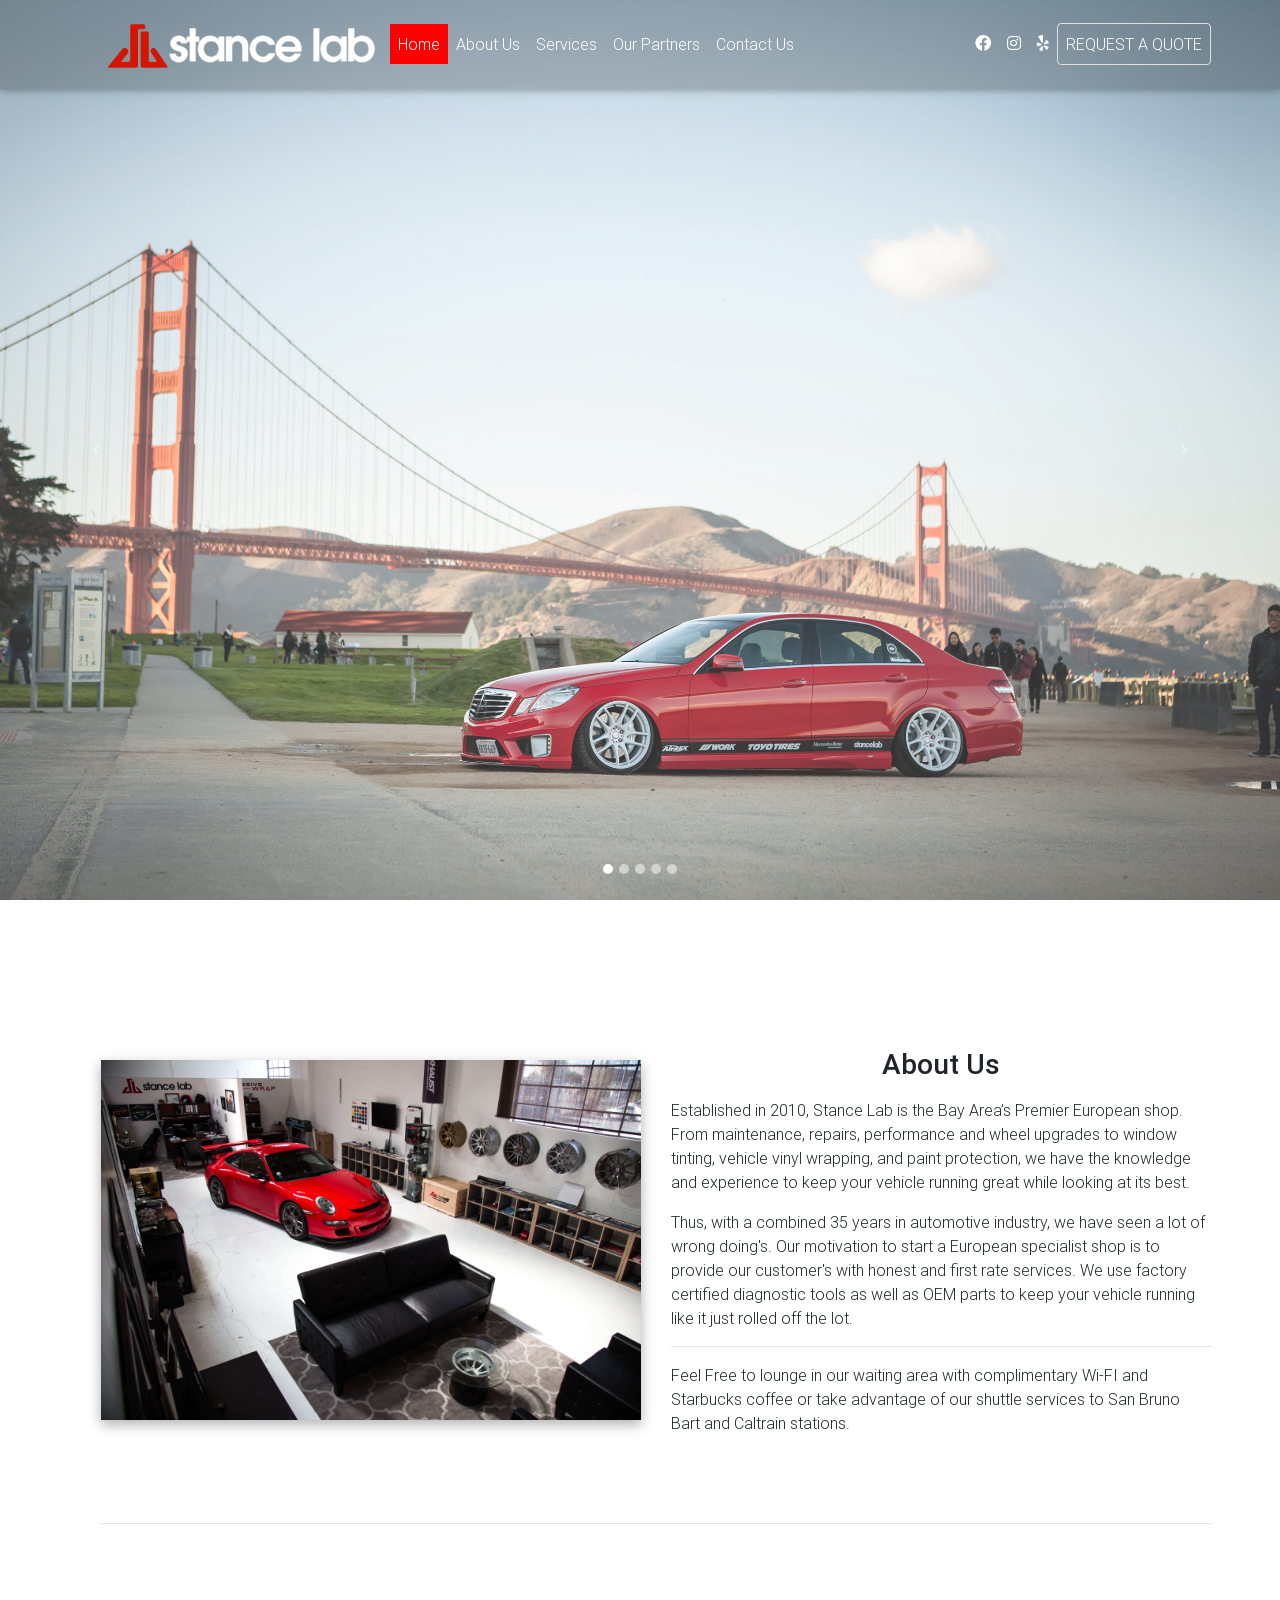
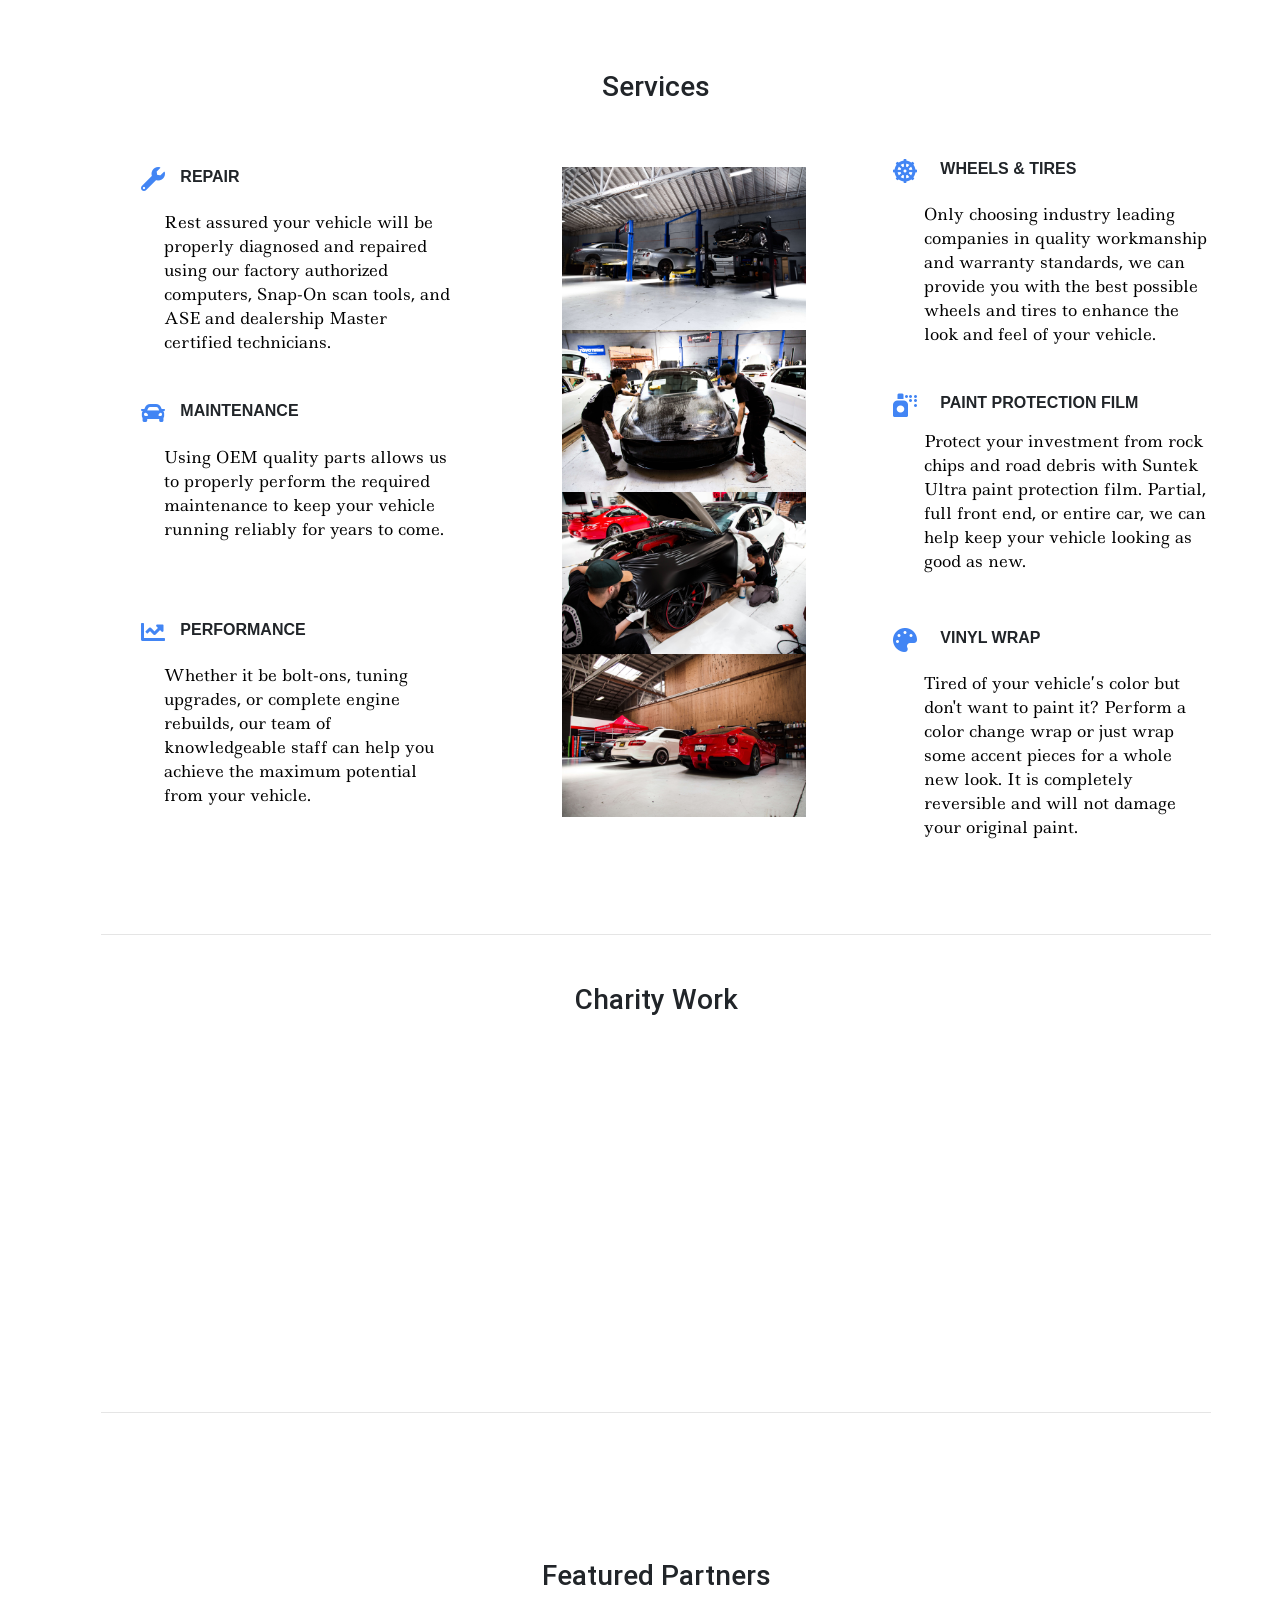
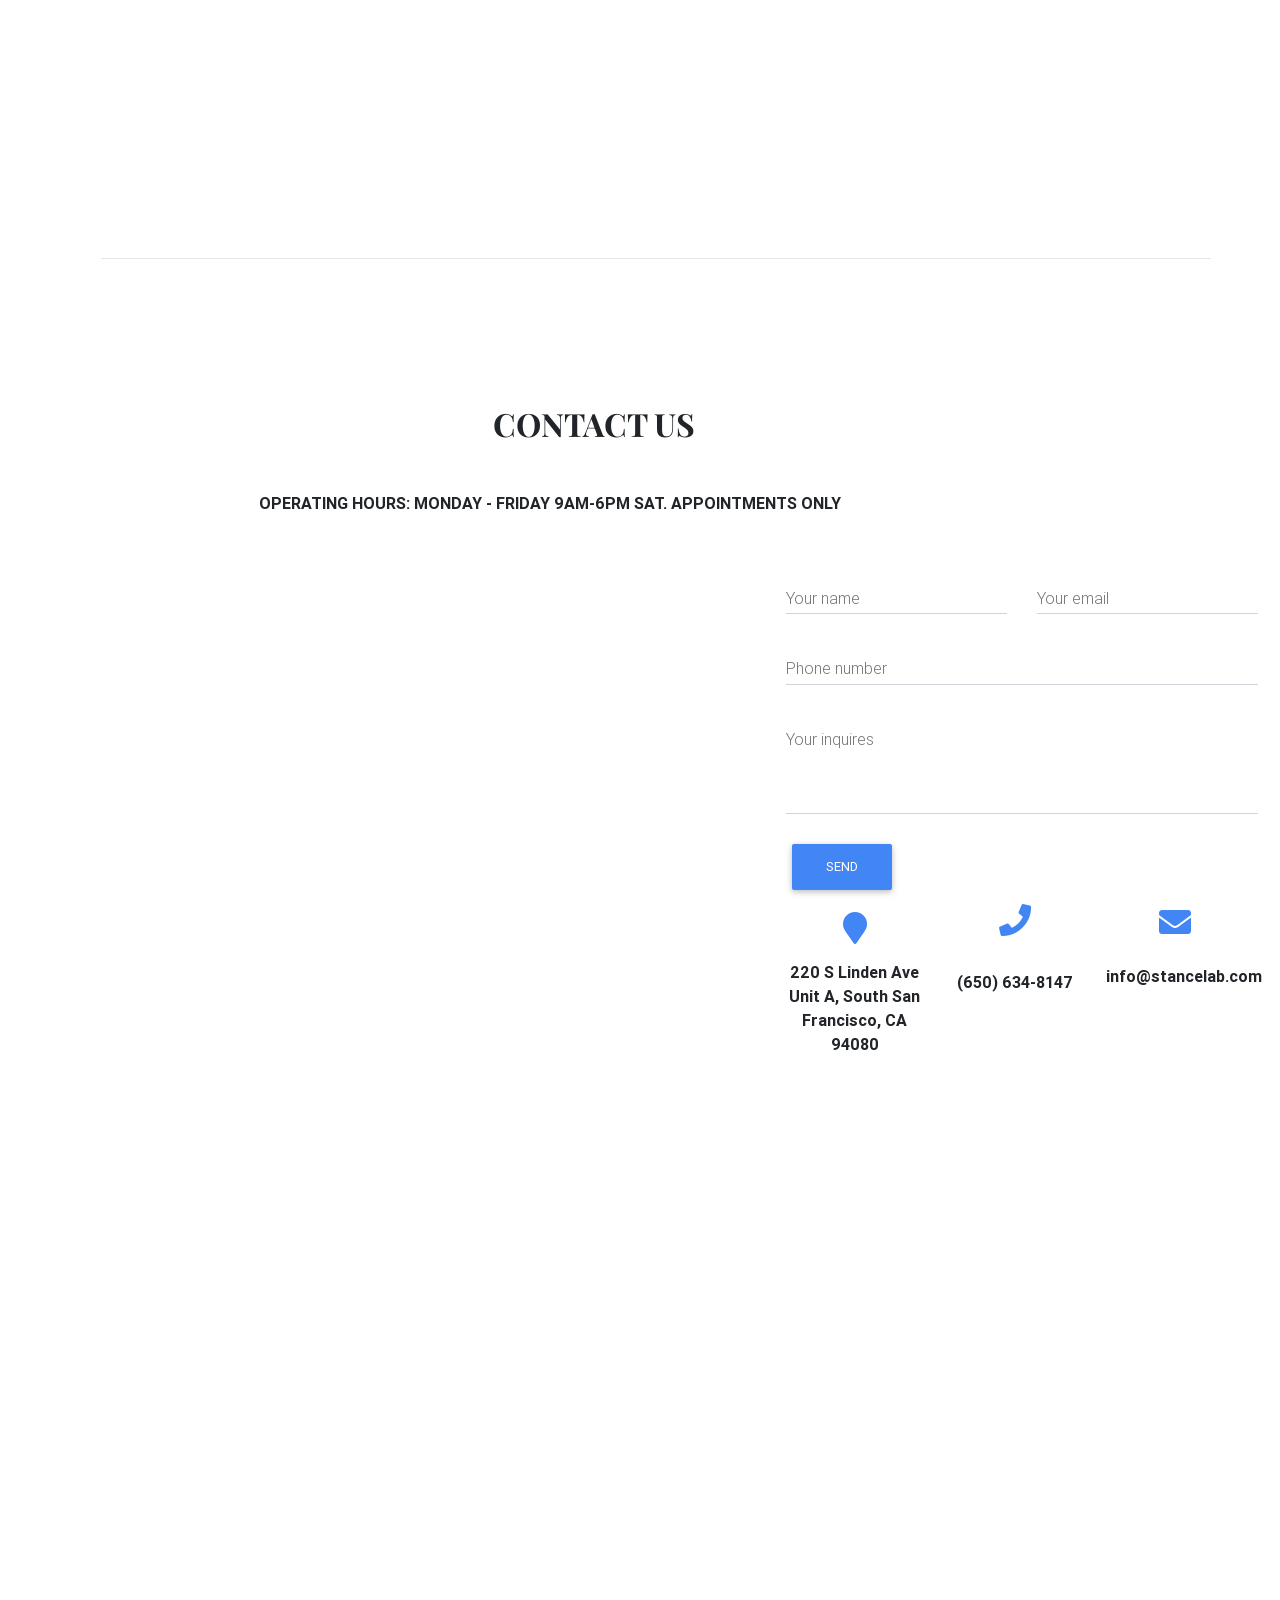
==== commit 7d19430e: "Update index.html" ====
--- a/index.html
+++ b/index.html
@@ -121,7 +121,7 @@
       <!--First slide-->
       <div id="Home" class="carousel-item active">
       
-    <div class="view" style="background-image: url('img/carousel photo/Header%201.jpg'); background-repeat: no-repeat; background-size: cover; background-position: 50% bottom">
+    <div class="view" style="background-image: url('img/carousel photo/Header%201.jpg'); background-repeat: no-repeat; background-size: cover; background-position: 90% bottom">
         </div>
     
       </div>
@@ -129,7 +129,7 @@
 
       <!--Second slide-->
       <div class="carousel-item">
-        <div class="view " style="background-image: url('img/carousel photo/Header%202.jpg'); background-repeat: no-repeat; background-size: cover; background-position:50% 80%;">
+        <div class="view " style="background-image: url('img/carousel photo/Header%202.jpg'); background-repeat: no-repeat; background-size: cover; background-position:70% 70%;">
        </div>
       </div>
       <!--/Second slide-->
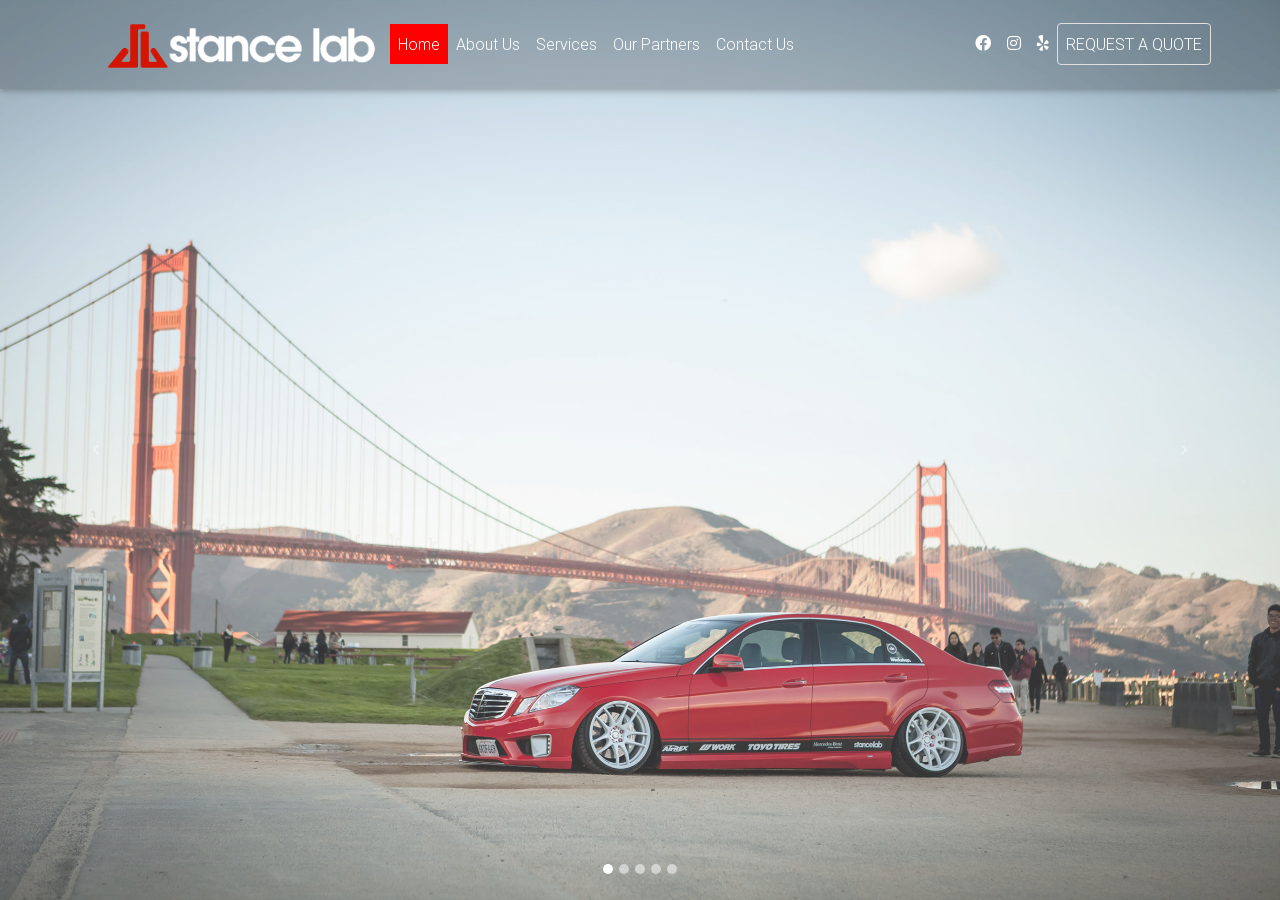
==== commit edc6a1cb: "Merge branch 'Stancelab-Final' of https://github.com/Dfeezy/StanceLab-V2 into Stancelab-Final" ====
--- a/index.html
+++ b/index.html
@@ -18,12 +18,10 @@
     <!-- Material Design Bootstrap -->
     <link href="css/mdb.min.css" rel="stylesheet">
     <!-- Your custom styles (optional) -->
-    <link href="css/style.css" rel="stylesheet">
-<!--
+    <!-- <link href="css/style.css" rel="stylesheet"> -->
     <link href="css/style.min.css" rel="stylesheet">
-    
-        
--->
+
+
 
     <style type="text/css">
       @media (min-width: 800px) and (max-width: 850px) {
@@ -119,40 +117,95 @@
     <div class="carousel-inner" role="listbox">
 
       <!--First slide-->
+
       <div id="Home" class="carousel-item active">
       
     <div class="view" style="background-image: url('img/carousel photo/Header%201.jpg'); background-repeat: no-repeat; background-size: cover; background-position: 90% bottom">
+
+      <div class="carousel-item active">
+        <div class="view" style="background-image: url('img/carousel photo/Header%201.jpg'); background-repeat: no-repeat; background-size: cover; background-position: 90% bottom">
+
         </div>
     
       </div>
       <!--/First slide-->
 
       <!--Second slide-->
+
       <div class="carousel-item">
         <div class="view " style="background-image: url('img/carousel photo/Header%202.jpg'); background-repeat: no-repeat; background-size: cover; background-position:70% 70%;">
        </div>
+
+      <div id="Home" class="carousel-item">
+        <div class="view" style="background-image: url('img/carousel photo/Header%202.jpg'); background-repeat: no-repeat;  background-size: cover;background-position: 50% 80%">
+            </div>
+
       </div>
       <!--/Second slide-->
 
       <!--Third slide-->
       <div class="carousel-item">
+
     <div class="view " style="background-image: url('img/carousel photo/Header%203.jpg'); background-repeat: no-repeat; background-size: cover; background-position: 50% bottom;">
        </div>
+
+        <div class="view" style="background-image: url('img/carousel photo/Header%203.jpg'); background-repeat: no-repeat; background-size: cover;background-position: 50% bottom">
+            
+        </div>
+
       </div>
       <!--/Third slide-->
 
        <!--Fourth slide-->
       <div class="carousel-item">
+
     <div class="view " style="background-image: url('img/carousel photo/Header%204.jpg'); background-repeat: no-repeat; background-size: cover; background-position: 50% bottom;">
        </div>
+
+        <div class="view" style="background-image:  url('img/carousel photo/Header%204.jpg'); background-repeat: no-repeat; background-size: cover; background-position: 50% bottom">
+
+          <!-- Mask & flexbox options-->
+<!--          <div class="mask rgba-black-light d-flex justify-content-center align-items-center">-->
+
+            <!-- Content -->
+<!--
+            <div class="carousel-text text-center white-text mx-5 wow fadeIn">
+              <h1 class="mb-4">
+                  <img src="img/carousel photo/Logo/stance-logo - white.png" alt="" class="carousel-logo">
+              </h1>
+              <p class="Premier">
+                <strong>Bay Area's Premier European Shop</strong>
+              </p>
+
+              <p class=" hours  mb-4 d-none d-md-block">
+                <strong>Operating hours: Monday - Friday 9am-6pm Sat. Appointments Only</strong>
+              </p>
+
+              <a href="#contact-form" class="btn btn-outline-white btn-lg">Request a quote
+                <i class="fa fa-check" aria-hidden="true"></i>
+              </a>
+              </div>
+-->
+            <!-- Content -->
+
+<!--          </div>-->
+          <!-- Mask & flexbox options-->
+
+        </div>
+
       </div>
       <!--/ Fourth slide-->
 
 
     <!--Fifth slide-->
       <div class="carousel-item">
+
     <div class="view " style="background-image: url('img/carousel photo/Header%205.jpg');  background-repeat: no-repeat; background-size: cover; background-position: 50% bottom;">
        </div>
+
+        <div class="view" style="background-image: url('img/carousel photo/Header%205.jpg'); background-repeat: no-repeat; background-size: cover;   background-position: 70% 50%">
+        </div>
+
       </div>
       <!--/ Fifth slide-->
        </div>
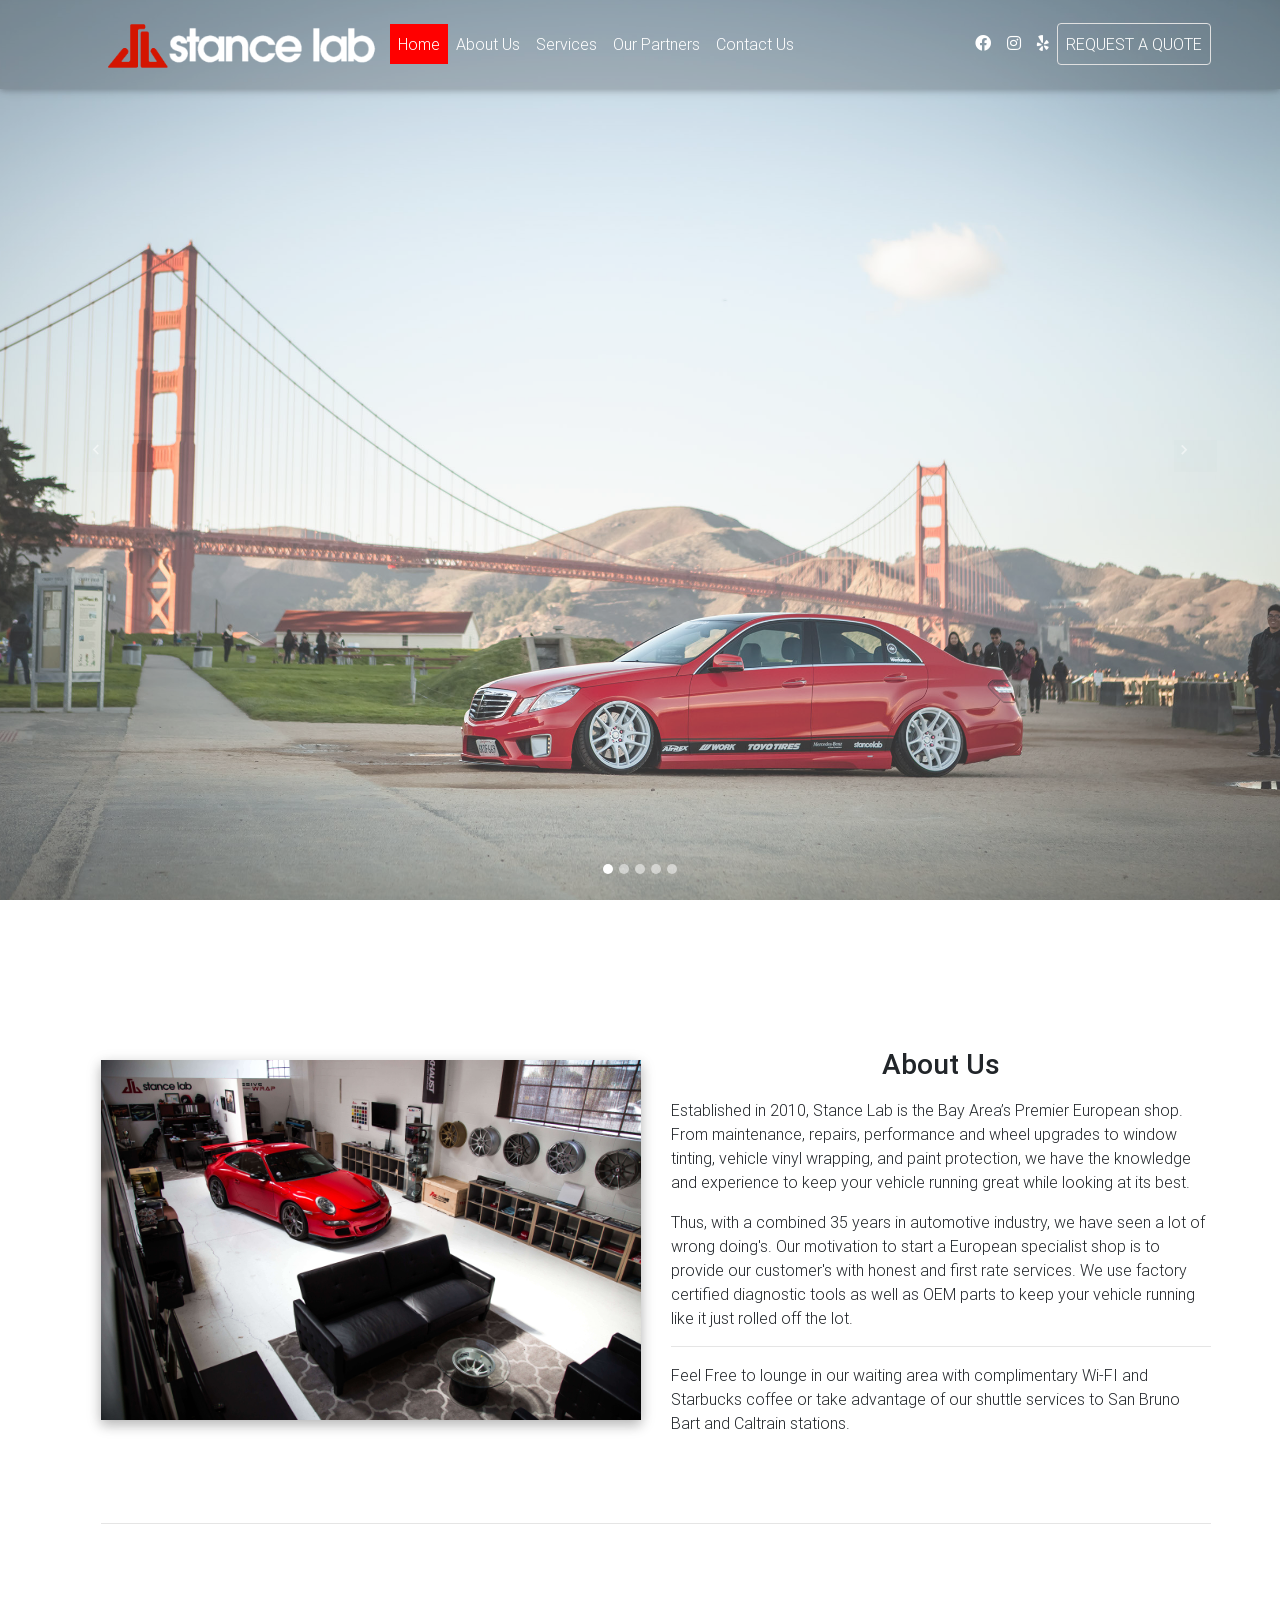
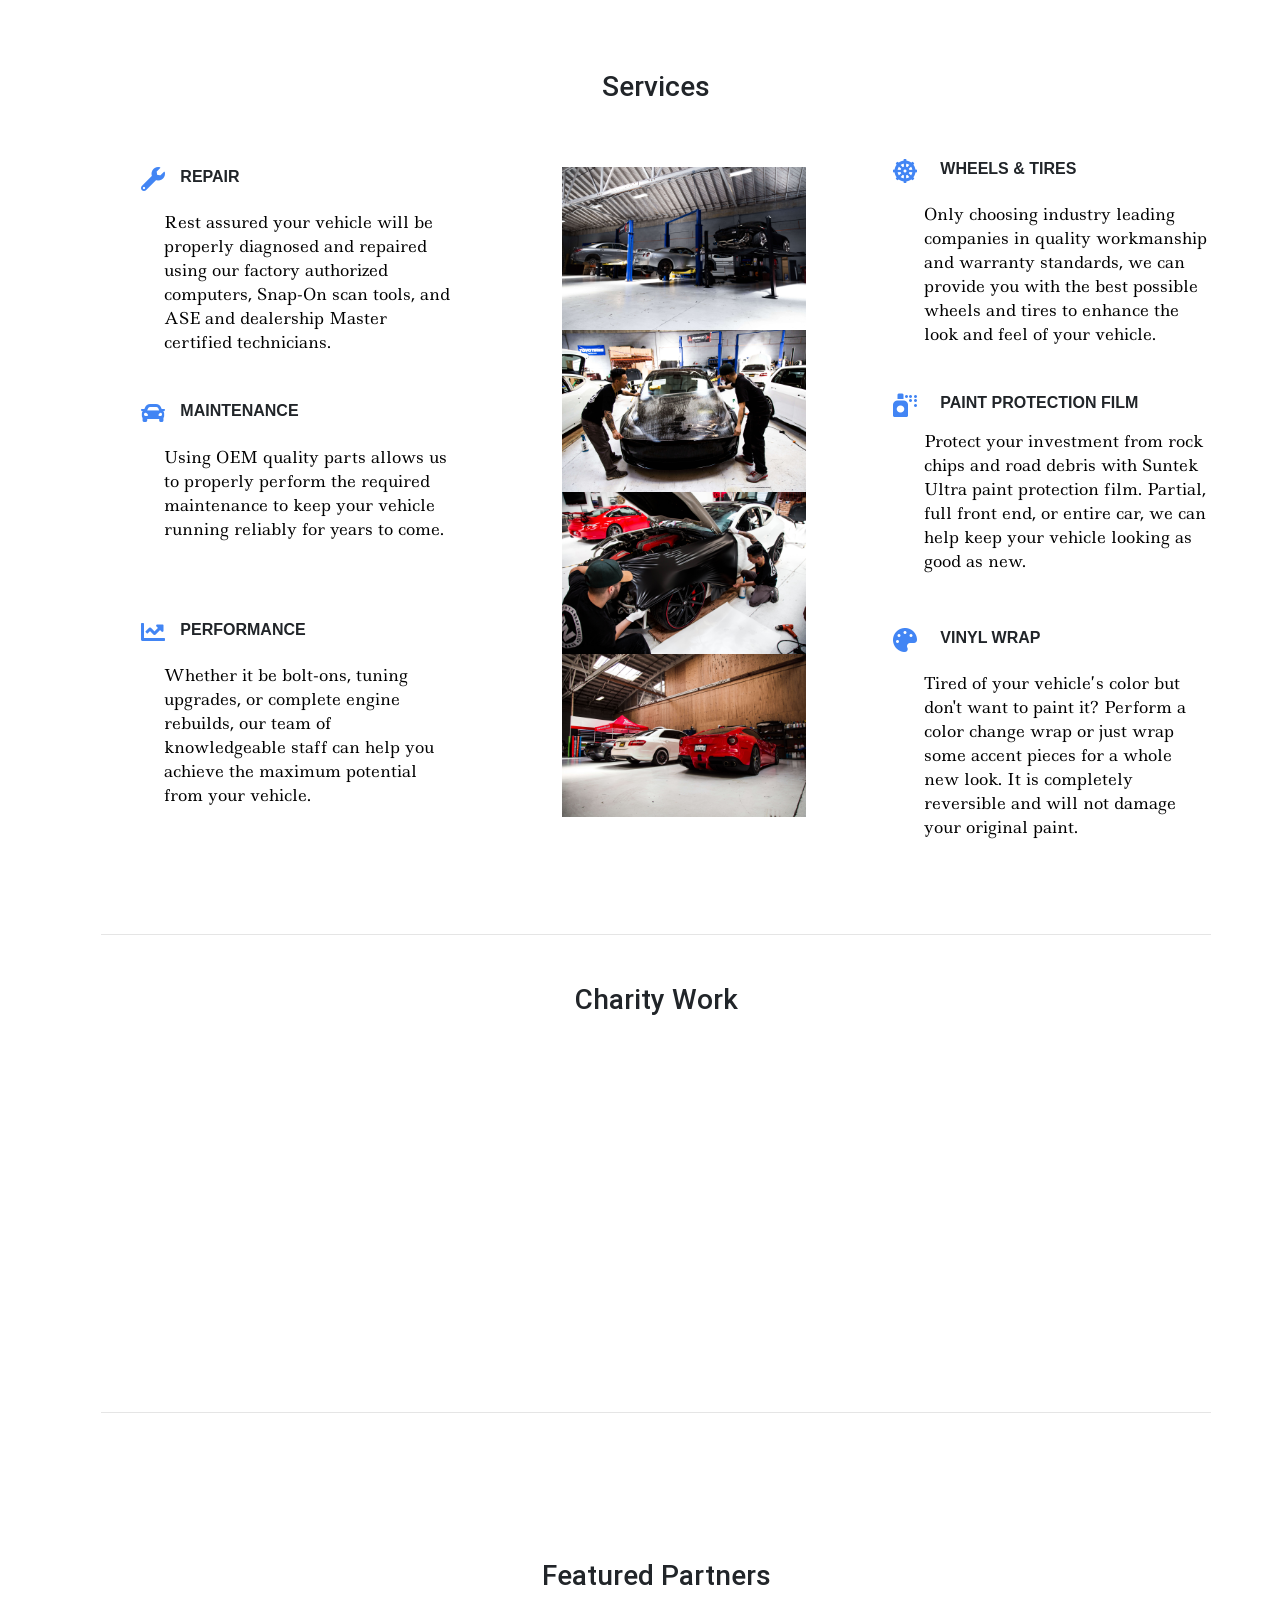
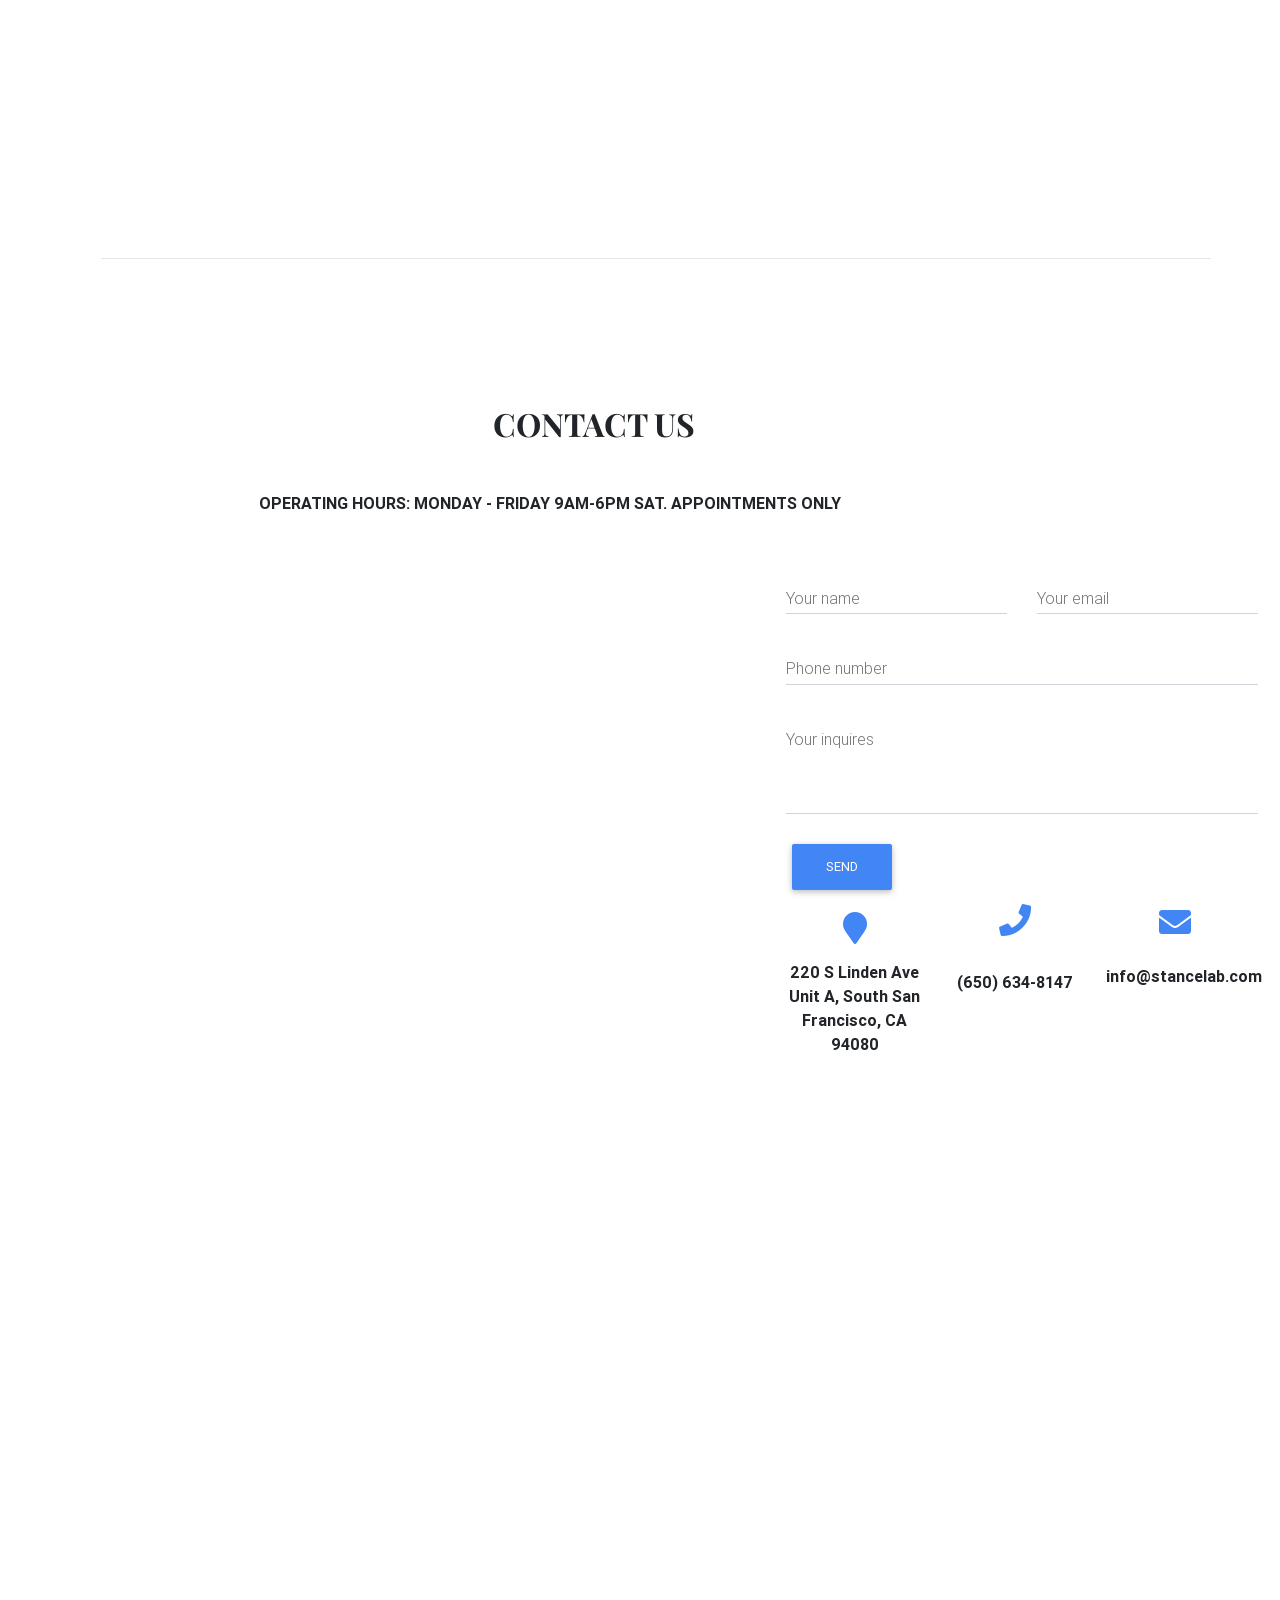
==== commit eed9530e: "Update index.html" ====
--- a/index.html
+++ b/index.html
@@ -122,12 +122,6 @@
       
     <div class="view" style="background-image: url('img/carousel photo/Header%201.jpg'); background-repeat: no-repeat; background-size: cover; background-position: 90% bottom">
 
-      <div class="carousel-item active">
-        <div class="view" style="background-image: url('img/carousel photo/Header%201.jpg'); background-repeat: no-repeat; background-size: cover; background-position: 90% bottom">
-
-        </div>
-    
-      </div>
       <!--/First slide-->
 
       <!--Second slide-->
@@ -136,11 +130,7 @@
         <div class="view " style="background-image: url('img/carousel photo/Header%202.jpg'); background-repeat: no-repeat; background-size: cover; background-position:70% 70%;">
        </div>
 
-      <div id="Home" class="carousel-item">
-        <div class="view" style="background-image: url('img/carousel photo/Header%202.jpg'); background-repeat: no-repeat;  background-size: cover;background-position: 50% 80%">
-            </div>
-
-      </div>
+       </div>
       <!--/Second slide-->
 
       <!--Third slide-->
@@ -149,9 +139,6 @@
     <div class="view " style="background-image: url('img/carousel photo/Header%203.jpg'); background-repeat: no-repeat; background-size: cover; background-position: 50% bottom;">
        </div>
 
-        <div class="view" style="background-image: url('img/carousel photo/Header%203.jpg'); background-repeat: no-repeat; background-size: cover;background-position: 50% bottom">
-            
-        </div>
 
       </div>
       <!--/Third slide-->
@@ -161,37 +148,6 @@
 
     <div class="view " style="background-image: url('img/carousel photo/Header%204.jpg'); background-repeat: no-repeat; background-size: cover; background-position: 50% bottom;">
        </div>
-
-        <div class="view" style="background-image:  url('img/carousel photo/Header%204.jpg'); background-repeat: no-repeat; background-size: cover; background-position: 50% bottom">
-
-          <!-- Mask & flexbox options-->
-<!--          <div class="mask rgba-black-light d-flex justify-content-center align-items-center">-->
-
-            <!-- Content -->
-<!--
-            <div class="carousel-text text-center white-text mx-5 wow fadeIn">
-              <h1 class="mb-4">
-                  <img src="img/carousel photo/Logo/stance-logo - white.png" alt="" class="carousel-logo">
-              </h1>
-              <p class="Premier">
-                <strong>Bay Area's Premier European Shop</strong>
-              </p>
-
-              <p class=" hours  mb-4 d-none d-md-block">
-                <strong>Operating hours: Monday - Friday 9am-6pm Sat. Appointments Only</strong>
-              </p>
-
-              <a href="#contact-form" class="btn btn-outline-white btn-lg">Request a quote
-                <i class="fa fa-check" aria-hidden="true"></i>
-              </a>
-              </div>
--->
-            <!-- Content -->
-
-<!--          </div>-->
-          <!-- Mask & flexbox options-->
-
-        </div>
 
       </div>
       <!--/ Fourth slide-->
@@ -223,6 +179,8 @@
     <!--/.Controls-->
 
   </div >
+      </div>
+    </div>
   <!--/.Carousel Wrapper-->
   <!--Main layout-->
   <main class ="mainClass">
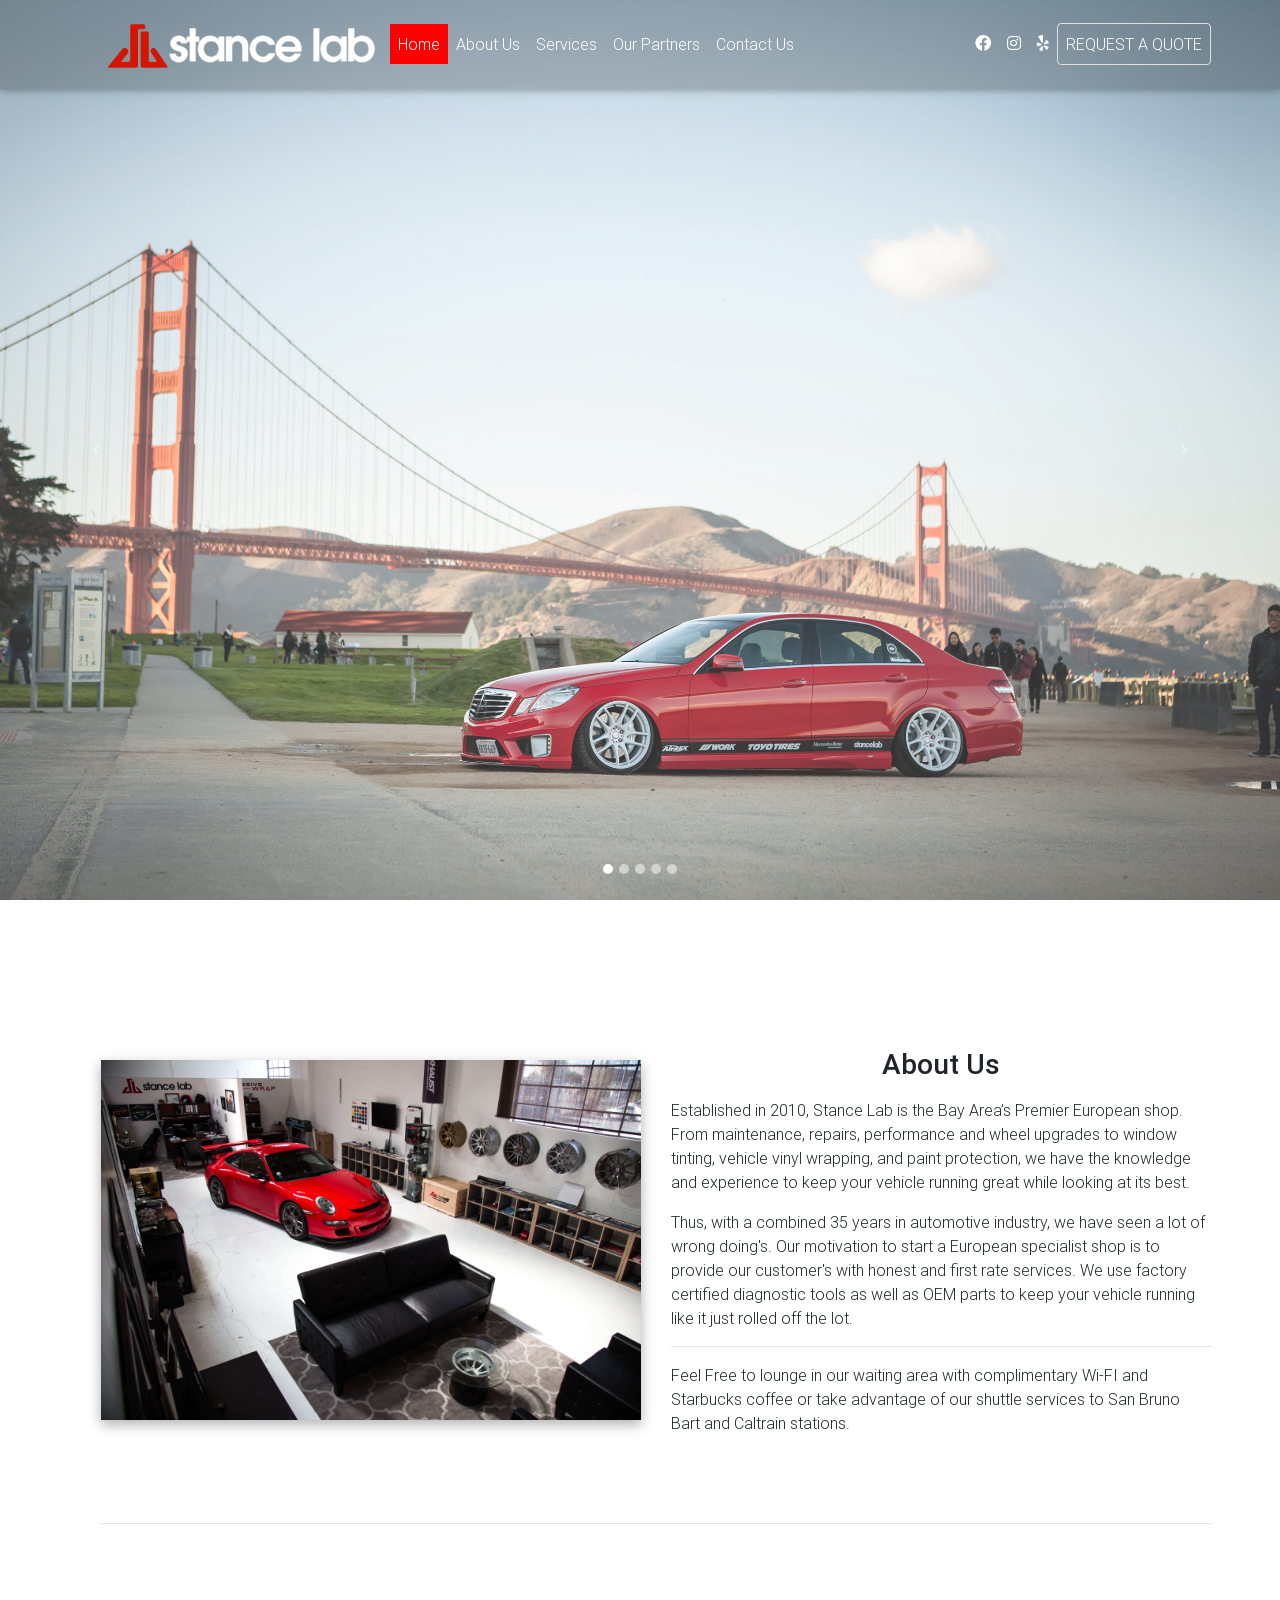
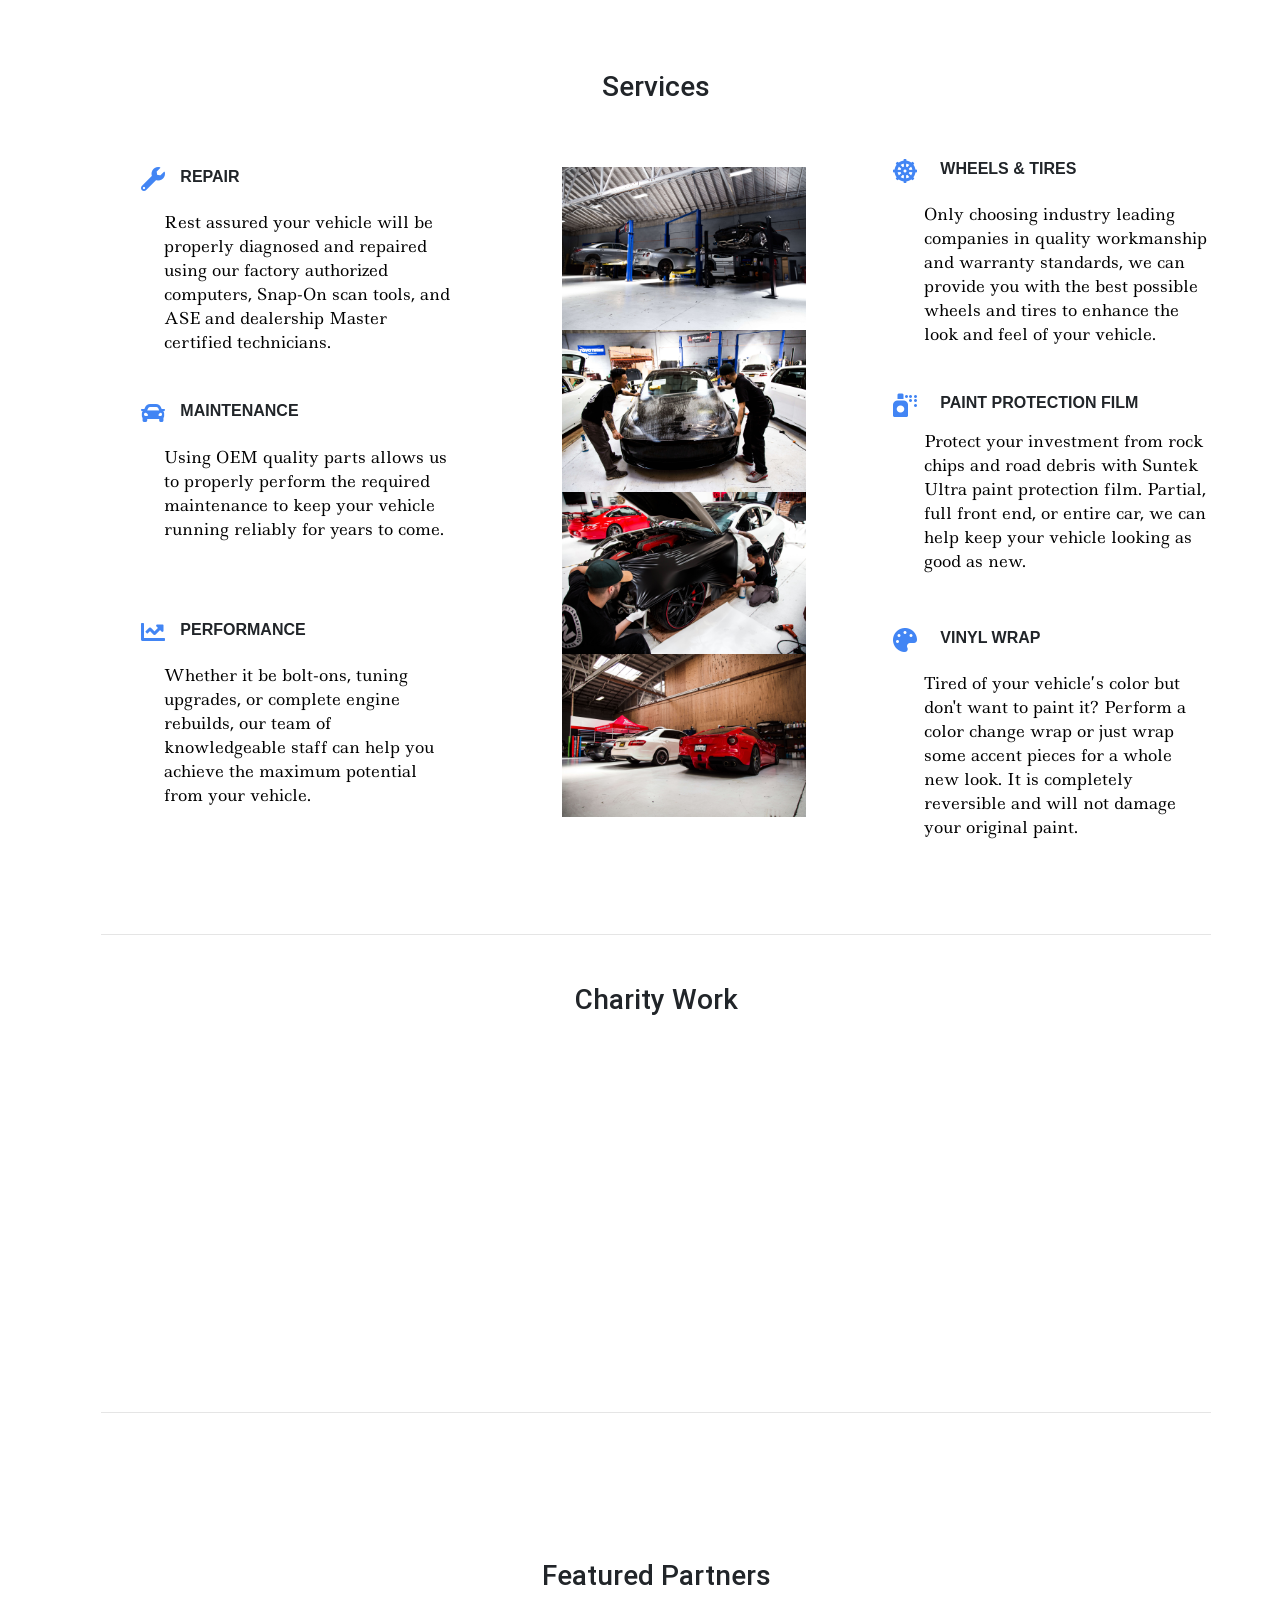
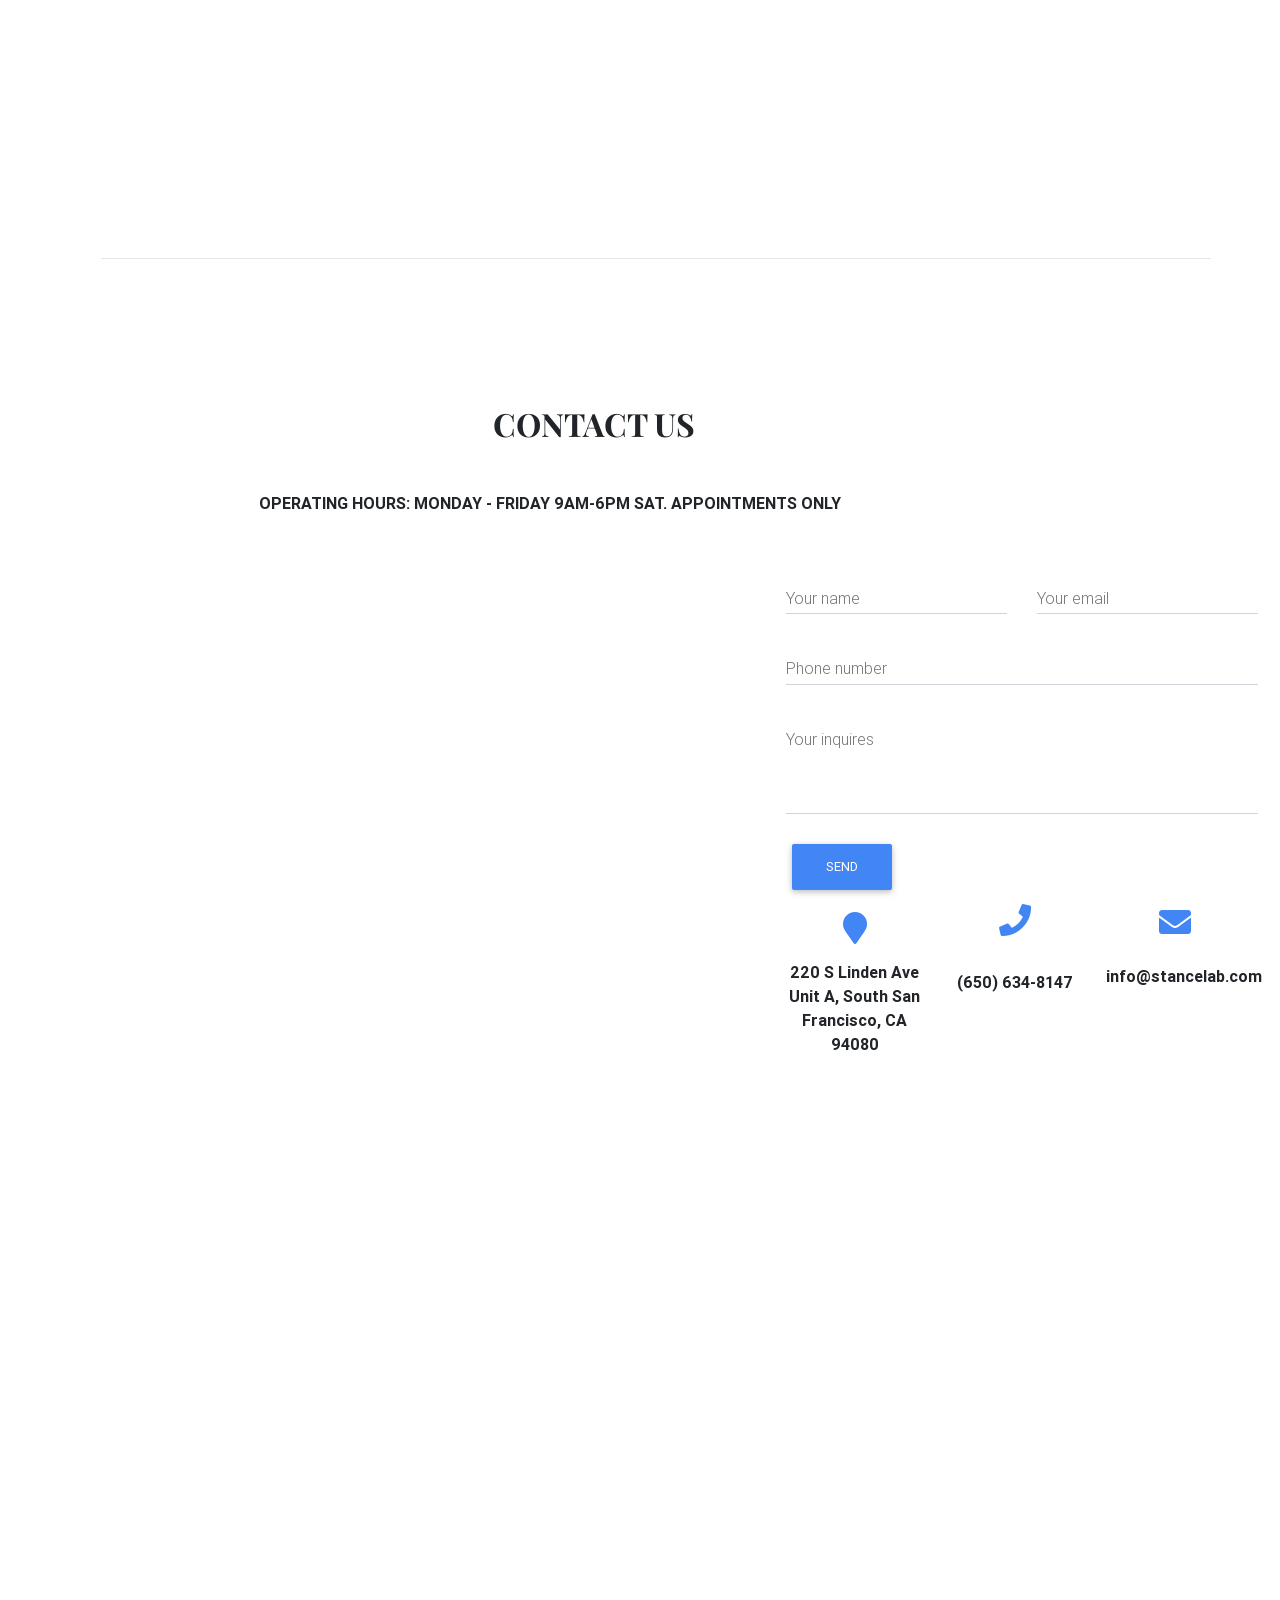
==== commit dbfd7009: "Update index.html" ====
--- a/index.html
+++ b/index.html
@@ -121,7 +121,8 @@
       <div id="Home" class="carousel-item active">
       
     <div class="view" style="background-image: url('img/carousel photo/Header%201.jpg'); background-repeat: no-repeat; background-size: cover; background-position: 90% bottom">
-
+          </div>
+        </div>
       <!--/First slide-->
 
       <!--Second slide-->
@@ -158,9 +159,6 @@
 
     <div class="view " style="background-image: url('img/carousel photo/Header%205.jpg');  background-repeat: no-repeat; background-size: cover; background-position: 50% bottom;">
        </div>
-
-        <div class="view" style="background-image: url('img/carousel photo/Header%205.jpg'); background-repeat: no-repeat; background-size: cover;   background-position: 70% 50%">
-        </div>
 
       </div>
       <!--/ Fifth slide-->
@@ -179,9 +177,8 @@
     <!--/.Controls-->
 
   </div >
-      </div>
-    </div>
-  <!--/.Carousel Wrapper-->
+
+    <!--/.Carousel Wrapper-->
   <!--Main layout-->
   <main class ="mainClass">
    
